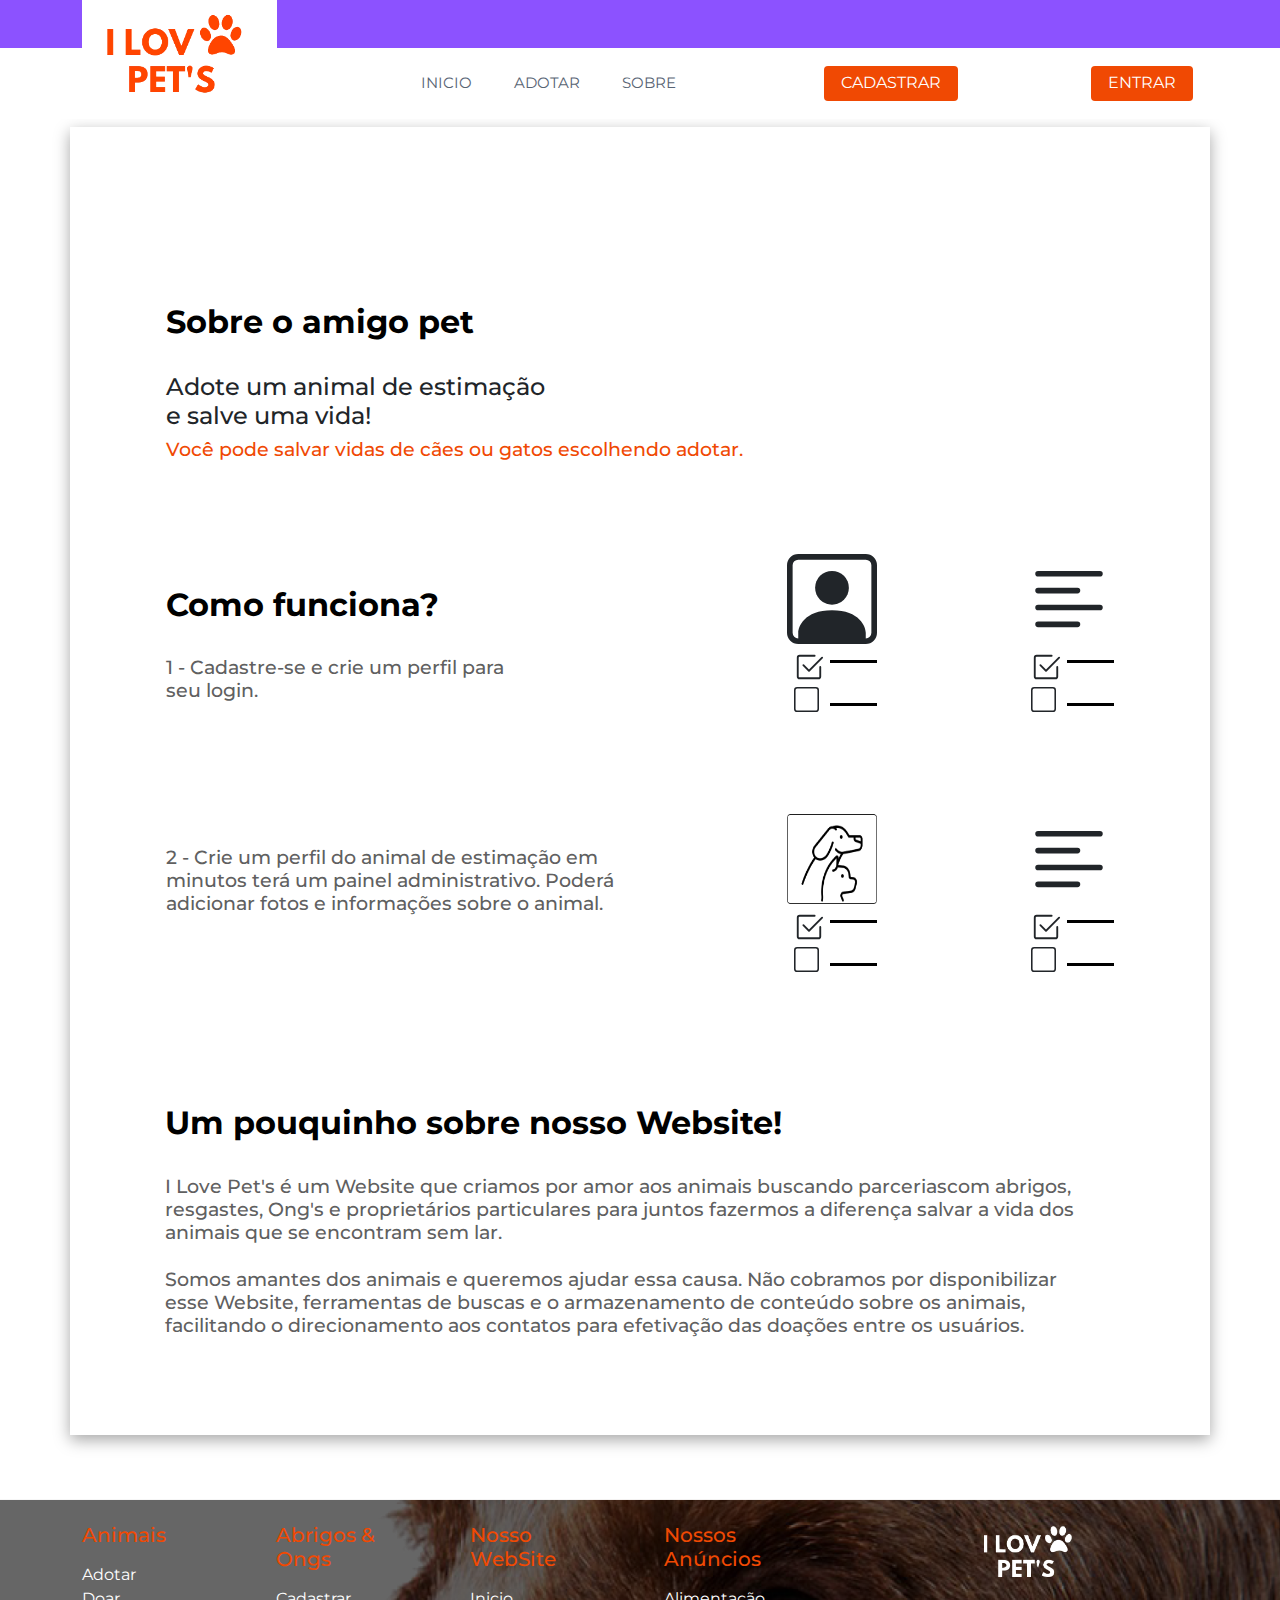
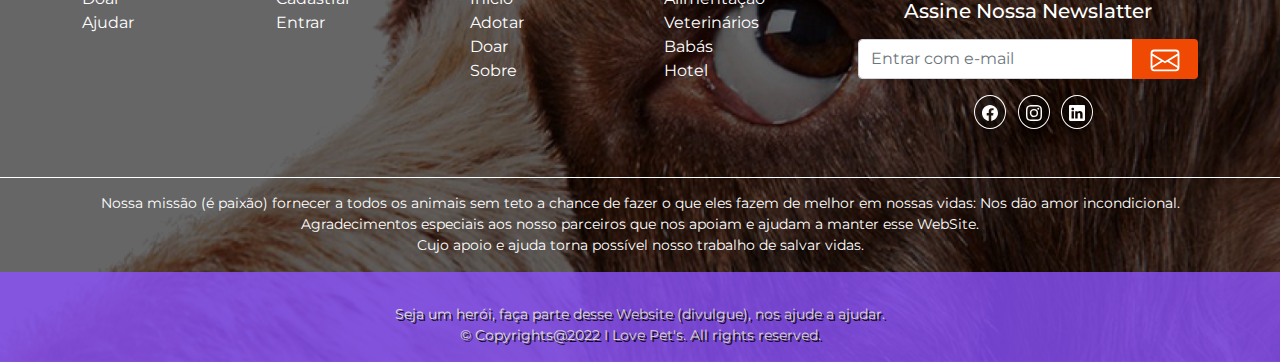
==== about.html @ fc499d2b "link pages" ====
<!DOCTYPE html>
<html lang="pt-br">
<head>
    <meta charset="UTF-8">
    <meta http-equiv="X-UA-Compatible" content="IE=edge">
    <meta name="viewport" content="width=device-width, initial-scale=1.0">
    <title>Pet I Love</title>
    <link rel="stylesheet" href="./css/bootstrap.css">
    <link rel="stylesheet" href="./swiper-css/swiper-bundle.min.css">
    <link rel="stylesheet" href="./scss/adote.css">
</head>
<body>
    <div class="top-menu">
        <div class="menu">
            <div class="container container-menu">
                <a class="logo" href="">
                    <img class="img" src="./imagem/nav-img/logocor.png" alt="Pet's Love">
                </a>
    
                <ul class="nav nav-menu">
                    <li class="nav-item">
                        <a class="nav-link" href="index.html">INICIO</a>
                    </li>
                    <li class="nav-item">
                        <a class="nav-link" href="adotar.html">ADOTAR</a>
                    </li>
                    <li class="nav-item">
                        <a class="nav-link" href="about.html">SOBRE</a>
                    </li>
                </ul>
                <ul class="nav nav-login">
                    <li class="nav-item">
                        <a class="nav-link btn-e btn" href="sign-uplogin.html">
                            <span class="icon text">
                                <svg xmlns="http://www.w3.org/2000/svg" width="16" height="16" fill="currentColor" class="bi bi-person-fill" viewBox="0 0 16 16">
                                    <path d="M3 14s-1 0-1-1 1-4 6-4 6 3 6 4-1 1-1 1H3zm5-6a3 3 0 1 0 0-6 3 3 0 0 0 0 6z"/>
                                  </svg>
                            </span>CADASTRAR
                        </a>
                    </li>
                    <li class="nav-item nav-item-menu-mobile">
                        <button class="btn-sidebar btn btn-primary" type="button" data-bs-toggle="offcanvas" data-bs-target="#MainMenuMobile" aria-controls="MainMenuMobile">
                            <svg xmlns="http://www.w3.org/2000/svg" width="16" height="16" fill="currentColor" class="bi bi-list" viewBox="0 0 16 16">
                                <path fill-rule="evenodd" d="M2.5 12a.5.5 0 0 1 .5-.5h10a.5.5 0 0 1 0 1H3a.5.5 0 0 1-.5-.5zm0-4a.5.5 0 0 1 .5-.5h10a.5.5 0 0 1 0 1H3a.5.5 0 0 1-.5-.5zm0-4a.5.5 0 0 1 .5-.5h10a.5.5 0 0 1 0 1H3a.5.5 0 0 1-.5-.5z"/>
                            </svg>
                        </button>
                    </li>
                </ul>
    
                <ul class="nav nav-login">
                    <li class="nav-item">
                        <a class="nav-link btn-e btn" href="in-sign.html">
                            <span class="icon text">
                                <svg xmlns="http://www.w3.org/2000/svg" width="16" height="16" fill="currentColor" class="bi bi-person-fill" viewBox="0 0 16 16">
                                    <path d="M3 14s-1 0-1-1 1-4 6-4 6 3 6 4-1 1-1 1H3zm5-6a3 3 0 1 0 0-6 3 3 0 0 0 0 6z"/>
                                  </svg>
                            </span>ENTRAR
                        </a>
                    </li>
                    <li class="nav-item nav-item-menu-mobile">
                        <button class="btn-sidebar btn btn-primary" type="button" data-bs-toggle="offcanvas" data-bs-target="#MainMenuMobile" aria-controls="MainMenuMobile">
                            <svg xmlns="http://www.w3.org/2000/svg" width="16" height="16" fill="currentColor" class="bi bi-list" viewBox="0 0 16 16">
                                <path fill-rule="evenodd" d="M2.5 12a.5.5 0 0 1 .5-.5h10a.5.5 0 0 1 0 1H3a.5.5 0 0 1-.5-.5zm0-4a.5.5 0 0 1 .5-.5h10a.5.5 0 0 1 0 1H3a.5.5 0 0 1-.5-.5zm0-4a.5.5 0 0 1 .5-.5h10a.5.5 0 0 1 0 1H3a.5.5 0 0 1-.5-.5z"/>
                            </svg>
                        </button>
                    </li>
                </ul>
            </div>
        </div>
    </div>

    <div class="offcanvas offcanvas-start" tabindex="-1" id="MainMenuMobile" aria-labelledby="MainMenuMobileLabel">
        <div class="offcanvas-header">
          <h5 class="offcanvas-title" id="MainMenuMobileLabel">
            <a class="logo" href="">
                <img class="sidebar-img" src="./imagem/nav-img/logocor.png" alt="Pet's Love">
            </a>
          </h5>
          <button type="button" class="btn-close" data-bs-dismiss="offcanvas" aria-label="Close"></button>
        </div>
        <div class="sidebar-nav">
            <nav class="navbar nav-sidebar">
                <div class="container-sidebar">
                    <ul class="sidebar-menu">
                        <li><a class="dropdown-item" href="index.html">INICIO</a></li>
                        <li><a class="dropdown-item" href="adotar.html">ADOTAR</a></li>
                        <li><a class="dropdown-item" href="about.html">SOBRE</a></li>
                        <li><a class="dropdown-item" href="in-sign.html">ENTRAR</a></li>    
                    </ul>
                </div>
            </nav>
        </div> 
    </div>

    <div class="fluid-about container-fluid">
        <div class="container about-container">
            <div class="container-conteudo">
                <div class="row text-about">
                    <div class="title-one col-md-9 col-sm-12 col-12 pt-5 flex-column justify-content-center">
                        <div class="about-text-title col-12">
                            <h2 class="text-about-h2 title-h2 pt-5 mt-5">Sobre o amigo pet</h2><br>
                            <h4 class="text-about-h4">Adote um animal de estimação<br> e salve uma vida!</h4>
                            <h4 class="text-h44">Você pode salvar vidas de cães ou gatos escolhendo adotar.</h4>
                        </div>
                    </div>
                </div>
    
                <div class="row text-about">
                    <div class="title-two col-md-9 col-sm-12 col-12 d-flex flex-wrap justify-content-start">
                        <div class="about-text-inf col-md-6 col-sm-12 col-12">
                            <h2 class="title-h2 pt-5 mt-5">Como funciona?</h2><br>
                            <h4 class="text-h4">1 - Cadastre-se e crie um perfil para<br> seu login.</h4>
                        </div>
                        <div class="column-icons col-md-6 col-sm-12 col-12 d-flex flex-row align-items-center">
                            <div class="icon-user col-6 flex-column align-items-center justify-content-center">
                                <div class="d-flex justify-content-end"><i class="bi bi-person-square"><svg xmlns="http://www.w3.org/2000/svg" width="90" height="90" fill="currentColor" class="bi bi-person-square" viewBox="0 0 16 16">
                                    <path d="M11 6a3 3 0 1 1-6 0 3 3 0 0 1 6 0z"/>
                                    <path d="M2 0a2 2 0 0 0-2 2v12a2 2 0 0 0 2 2h12a2 2 0 0 0 2-2V2a2 2 0 0 0-2-2H2zm12 1a1 1 0 0 1 1 1v12a1 1 0 0 1-1 1v-1c0-1-1-4-6-4s-6 3-6 4v1a1 1 0 0 1-1-1V2a1 1 0 0 1 1-1h12z"/>
                                  </svg></i>
                                </div>
                                <div class="d-flex justify-content-end">
                                    <div class="col-md-1 col-sm-1 mt-2"><i class="bi bi-check2-square"><svg xmlns="http://www.w3.org/2000/svg" width="30" height="30" fill="currentColor" class="bi bi-check2-square" viewBox="0 0 16 16">
                                        <path d="M3 14.5A1.5 1.5 0 0 1 1.5 13V3A1.5 1.5 0 0 1 3 1.5h8a.5.5 0 0 1 0 1H3a.5.5 0 0 0-.5.5v10a.5.5 0 0 0 .5.5h10a.5.5 0 0 0 .5-.5V8a.5.5 0 0 1 1 0v5a1.5 1.5 0 0 1-1.5 1.5H3z"/>
                                        <path d="m8.354 10.354 7-7a.5.5 0 0 0-.708-.708L8 9.293 5.354 6.646a.5.5 0 1 0-.708.708l3 3a.5.5 0 0 0 .708 0z"/>
                                      </svg></i>                        
                                    </div>
                                    <div class="linha-about col-md-2 col-sm-12 mt-3 mb-4"></div> 
                                </div>
                                <div class="d-flex justify-content-end">    
                                    <div class="col-md-1 col-sm-1"><i class="bi bi-square"><svg xmlns="http://www.w3.org/2000/svg" width="25" height="25" fill="currentColor" class="bi bi-square" viewBox="0 0 16 16">
                                        <path d="M14 1a1 1 0 0 1 1 1v12a1 1 0 0 1-1 1H2a1 1 0 0 1-1-1V2a1 1 0 0 1 1-1h12zM2 0a2 2 0 0 0-2 2v12a2 2 0 0 0 2 2h12a2 2 0 0 0 2-2V2a2 2 0 0 0-2-2H2z"/>
                                      </svg></i>
                                    </div>
                                    <div class="linha-about col-md-2 col-sm-12 mt-3 mb-4"></div>
                                </div>   
                            </div>
                            
                            <div class="icon-paper col-6 flex-column align-items-center justify-content-center">
                                <div class="d-flex justify-content-end"><i class="bi bi-text-left"><svg xmlns="http://www.w3.org/2000/svg" width="90" height="90" fill="currentColor" class="bi bi-text-left" viewBox="0 0 16 16">
                                    <path fill-rule="evenodd" d="M2 12.5a.5.5 0 0 1 .5-.5h7a.5.5 0 0 1 0 1h-7a.5.5 0 0 1-.5-.5zm0-3a.5.5 0 0 1 .5-.5h11a.5.5 0 0 1 0 1h-11a.5.5 0 0 1-.5-.5zm0-3a.5.5 0 0 1 .5-.5h7a.5.5 0 0 1 0 1h-7a.5.5 0 0 1-.5-.5zm0-3a.5.5 0 0 1 .5-.5h11a.5.5 0 0 1 0 1h-11a.5.5 0 0 1-.5-.5z"/>
                                  </svg></i>
                                </div>
                                <div class="d-flex justify-content-end">
                                    <div class="col-md-1 col-sm-1 mt-2"><i class="bi bi-check2-square"><svg xmlns="http://www.w3.org/2000/svg" width="30" height="30" fill="currentColor" class="bi bi-check2-square" viewBox="0 0 16 16">
                                        <path d="M3 14.5A1.5 1.5 0 0 1 1.5 13V3A1.5 1.5 0 0 1 3 1.5h8a.5.5 0 0 1 0 1H3a.5.5 0 0 0-.5.5v10a.5.5 0 0 0 .5.5h10a.5.5 0 0 0 .5-.5V8a.5.5 0 0 1 1 0v5a1.5 1.5 0 0 1-1.5 1.5H3z"/>
                                        <path d="m8.354 10.354 7-7a.5.5 0 0 0-.708-.708L8 9.293 5.354 6.646a.5.5 0 1 0-.708.708l3 3a.5.5 0 0 0 .708 0z"/>
                                      </svg></i>                        
                                    </div>
                                    <div class="linha-about col-md-2 col-sm-12 mt-3 mb-4"></div> 
                                </div>
                                <div class="d-flex justify-content-end">    
                                    <div class="col-md-1 col-sm-1"><i class="bi bi-square"><svg xmlns="http://www.w3.org/2000/svg" width="25" height="25" fill="currentColor" class="bi bi-square" viewBox="0 0 16 16">
                                        <path d="M14 1a1 1 0 0 1 1 1v12a1 1 0 0 1-1 1H2a1 1 0 0 1-1-1V2a1 1 0 0 1 1-1h12zM2 0a2 2 0 0 0-2 2v12a2 2 0 0 0 2 2h12a2 2 0 0 0 2-2V2a2 2 0 0 0-2-2H2z"/>
                                      </svg></i>
                                    </div>
                                    <div class="linha-about col-md-2 col-sm-12 mt-3 mb-4"></div>
                                </div>   
                            </div>
                        </div>
                    </div>
                    <div class="title-two col-md-9 col-sm-12 col-12 d-flex flex-wrap justify-content-start">
                        <div class="about-text-inf col-md-6 col-sm-12 col-12 mt-5 pt-5">
                            <h4 class="text-h4">2 - Crie um perfil do animal de estimação em minutos terá um painel 
                                administrativo. Poderá adicionar fotos e informações sobre o animal.
                            </h4>
                        </div>
                        <div class="column-icons col-md-6 col-sm-12 col-12 d-flex flex-row align-items-center">
                            <div class="icon-user col-6 flex-column align-items-center justify-content-center">
                                <div class="d-flex justify-content-end">
                                    <img class="about-img" src="./imagem/about-img/img-dogcat.png" alt="">
                                </div>
                                <div class="d-flex justify-content-end">
                                    <div class="col-md-1 col-sm-1 mt-2"><i class="bi bi-check2-square"><svg xmlns="http://www.w3.org/2000/svg" width="30" height="30" fill="currentColor" class="bi bi-check2-square" viewBox="0 0 16 16">
                                        <path d="M3 14.5A1.5 1.5 0 0 1 1.5 13V3A1.5 1.5 0 0 1 3 1.5h8a.5.5 0 0 1 0 1H3a.5.5 0 0 0-.5.5v10a.5.5 0 0 0 .5.5h10a.5.5 0 0 0 .5-.5V8a.5.5 0 0 1 1 0v5a1.5 1.5 0 0 1-1.5 1.5H3z"/>
                                        <path d="m8.354 10.354 7-7a.5.5 0 0 0-.708-.708L8 9.293 5.354 6.646a.5.5 0 1 0-.708.708l3 3a.5.5 0 0 0 .708 0z"/>
                                      </svg></i>                        
                                    </div>
                                    <div class="linha-about col-md-2 col-sm-12 mt-3 mb-4"></div> 
                                </div>
                                <div class="d-flex justify-content-end">    
                                    <div class="col-md-1 col-sm-1"><i class="bi bi-square"><svg xmlns="http://www.w3.org/2000/svg" width="25" height="25" fill="currentColor" class="bi bi-square" viewBox="0 0 16 16">
                                        <path d="M14 1a1 1 0 0 1 1 1v12a1 1 0 0 1-1 1H2a1 1 0 0 1-1-1V2a1 1 0 0 1 1-1h12zM2 0a2 2 0 0 0-2 2v12a2 2 0 0 0 2 2h12a2 2 0 0 0 2-2V2a2 2 0 0 0-2-2H2z"/>
                                      </svg></i>
                                    </div>
                                    <div class="linha-about col-md-2 col-sm-12 mt-3 mb-4"></div>
                                </div>   
                            </div>
                            
                            <div class="icon-paper col-6 flex-column align-items-center justify-content-center">
                                <div class="d-flex justify-content-end"><i class="bi bi-text-left"><svg xmlns="http://www.w3.org/2000/svg" width="90" height="90" fill="currentColor" class="bi bi-text-left" viewBox="0 0 16 16">
                                    <path fill-rule="evenodd" d="M2 12.5a.5.5 0 0 1 .5-.5h7a.5.5 0 0 1 0 1h-7a.5.5 0 0 1-.5-.5zm0-3a.5.5 0 0 1 .5-.5h11a.5.5 0 0 1 0 1h-11a.5.5 0 0 1-.5-.5zm0-3a.5.5 0 0 1 .5-.5h7a.5.5 0 0 1 0 1h-7a.5.5 0 0 1-.5-.5zm0-3a.5.5 0 0 1 .5-.5h11a.5.5 0 0 1 0 1h-11a.5.5 0 0 1-.5-.5z"/>
                                  </svg></i>
                                </div>
                                <div class="d-flex justify-content-end">
                                    <div class="col-md-1 col-sm-1 mt-2"><i class="bi bi-check2-square"><svg xmlns="http://www.w3.org/2000/svg" width="30" height="30" fill="currentColor" class="bi bi-check2-square" viewBox="0 0 16 16">
                                        <path d="M3 14.5A1.5 1.5 0 0 1 1.5 13V3A1.5 1.5 0 0 1 3 1.5h8a.5.5 0 0 1 0 1H3a.5.5 0 0 0-.5.5v10a.5.5 0 0 0 .5.5h10a.5.5 0 0 0 .5-.5V8a.5.5 0 0 1 1 0v5a1.5 1.5 0 0 1-1.5 1.5H3z"/>
                                        <path d="m8.354 10.354 7-7a.5.5 0 0 0-.708-.708L8 9.293 5.354 6.646a.5.5 0 1 0-.708.708l3 3a.5.5 0 0 0 .708 0z"/>
                                      </svg></i>                        
                                    </div>
                                    <div class="linha-about col-md-2 col-sm-12 mt-3 mb-4"></div> 
                                </div>
                                <div class="d-flex justify-content-end">    
                                    <div class="col-md-1 col-sm-1"><i class="bi bi-square"><svg xmlns="http://www.w3.org/2000/svg" width="25" height="25" fill="currentColor" class="bi bi-square" viewBox="0 0 16 16">
                                        <path d="M14 1a1 1 0 0 1 1 1v12a1 1 0 0 1-1 1H2a1 1 0 0 1-1-1V2a1 1 0 0 1 1-1h12zM2 0a2 2 0 0 0-2 2v12a2 2 0 0 0 2 2h12a2 2 0 0 0 2-2V2a2 2 0 0 0-2-2H2z"/>
                                      </svg></i>
                                    </div>
                                    <div class="linha-about col-md-2 col-sm-12 mt-3 mb-4"></div>
                                </div>   
                            </div>
                        </div>
                    </div>
                    <div class="row text-about mb-5">
                        <div class="title-one col-md-9 col-sm-12 col-12 pt-2 flex-column justify-content-center">
                            <div class="about-text-title col-12">
                                <h2 class="text-about-h2 title-h2 pt-5 mt-5">Um pouquinho sobre nosso Website!</h2><br>
                                <h4 class="text-about-h4 text-h4">I Love Pet's é um Website que criamos por amor aos animais
                                    buscando parceriascom abrigos, resgastes, Ong's e proprietários particulares
                                    para juntos fazermos a diferença salvar a vida dos animais que se encontram sem lar.
                                </h4>
                                <h4 class="text-about-h4 text-h4 mt-4">Somos amantes dos animais e queremos ajudar essa causa.
                                    Não cobramos por disponibilizar esse Website, ferramentas de buscas e o armazenamento de conteúdo
                                    sobre os animais, facilitando o direcionamento aos contatos para efetivação das doações entre os usuários.
                                </h4>
                            </div>
                        </div>
                    </div>
                </div>
            </div>
        </div>
    </div>

    <footer class="footer-container container-fluid">
        <div class="container py-4">
            <div class="row gy-4 gx-5">
                <div class="col-lg-2 col-md-6 col-sm col">
                    <h5 class="footer-text-white mb-3">Animais</h5>
                    <ul class="list-unstyled text-muted">
                        <li><a href="#" class="text-decoration-none">Adotar</a></li>
                        <li><a href="#" class="text-decoration-none">Doar</a></li>
                        <li><a href="#" class="text-decoration-none">Ajudar</a></li>
                    </ul>
                </div>
                <div class="col-lg-2 col-md-6 col-sm col">
                    <h5 class="footer-text-white mb-3">Abrigos & Ongs</h5>
                    <ul class="list-unstyled text-muted">
                        <li><a href="#" class="text-decoration-none">Cadastrar</a></li>
                        <li><a href="#" class="text-decoration-none">Entrar</a></li>
                    </ul>
                </div>
                <div class="col-lg-2 col-md-6 col-sm col">
                    <h5 class="footer-text-white mb-3">Nosso WebSite</h5>
                    <ul class="list-unstyled text-muted">
                        <li><a href="#" class="text-decoration-none">Inicio</a></li>
                        <li><a href="#" class="text-decoration-none">Adotar</a></li>
                        <li><a href="#" class="text-decoration-none">Doar</a></li>
                        <li><a href="#" class="text-decoration-none">Sobre</a></li>
                    </ul>
                </div>
                <div class="col-lg-2 col-md-6 col-sm col">
                    <h5 class="footer-text-white mb-3">Nossos Anúncios</h5>
                    <ul class="list-unstyled text-muted">
                        <li><a href="#" class="text-decoration-none">Alimentação</a></li>
                        <li><a href="#" class="text-decoration-none">Veterinários</a></li>
                        <li><a href="#" class="text-decoration-none">Babás</a></li>
                        <li><a href="#" class="text-decoration-none">Hotel</a></li>
                    </ul>
                </div>
                <div class="Newsletter col-lg-4 col-md-6">
                    <div class="text-center">
                        <a class="logo" href="">
                            <img class="newsletter-logo img" src="./imagem/footer/logo.png" alt="Pet's Love">
                        </a>
                        <h5 class="text-h5-newsletter text-white mb-3">Assine Nossa Newslatter</h5>
                    </div>
                    <form action="#">
                        <div class="input-group mb-3">
                            <input class="form-control" type="text" placeholder="Entrar com e-mail" aria-label="Entrar com e-mail" aria-describedby="button-addon2">
                            <button class="btn footer-btn-primary" id="button-addon2" type="button"><i class="icon-envelope bi bi-envelope"><svg xmlns="http://www.w3.org/2000/svg" width="16" height="16" fill="currentColor" class="bi bi-envelope" viewBox="0 0 16 16">
                                <path d="M0 4a2 2 0 0 1 2-2h12a2 2 0 0 1 2 2v8a2 2 0 0 1-2 2H2a2 2 0 0 1-2-2V4Zm2-1a1 1 0 0 0-1 1v.217l7 4.2 7-4.2V4a1 1 0 0 0-1-1H2Zm13 2.383-4.708 2.825L15 11.105V5.383Zm-.034 6.876-5.64-3.471L8 9.583l-1.326-.795-5.64 3.47A1 1 0 0 0 2 13h12a1 1 0 0 0 .966-.741ZM1 11.105l4.708-2.897L1 5.383v5.722Z"/>
                            </svg></i>
                            </button>
                        </div>
                    </form>
                    <section class="row mb-4">
                        <div class="d-flex align-items-center justify-content-center ">
                            <!-- Facebook -->
                            <div class="btn-social d-flex justify-content-center">
                                <a class="m-1" href="#!" role="button"
                                ><i class="bi bi-facebook"><svg xmlns="http://www.w3.org/2000/svg" width="16" height="16" fill="currentColor" class="bi bi-facebook" viewBox="0 0 16 16">
                                    <path d="M16 8.049c0-4.446-3.582-8.05-8-8.05C3.58 0-.002 3.603-.002 8.05c0 4.017 2.926 7.347 6.75 7.951v-5.625h-2.03V8.05H6.75V6.275c0-2.017 1.195-3.131 3.022-3.131.876 0 1.791.157 1.791.157v1.98h-1.009c-.993 0-1.303.621-1.303 1.258v1.51h2.218l-.354 2.326H9.25V16c3.824-.604 6.75-3.934 6.75-7.951z"/>
                                </svg></i>
                                </a>
                            </div>
                            <!-- Instagram -->
                            <div class="btn-social d-flex justify-content-center">
                                <a class="m-1" href="#!" role="button"
                                ><i class="bi bi-instagram"><svg xmlns="http://www.w3.org/2000/svg" width="16" height="16" fill="currentColor" class="bi bi-instagram" viewBox="0 0 16 16">
                                    <path d="M8 0C5.829 0 5.556.01 4.703.048 3.85.088 3.269.222 2.76.42a3.917 3.917 0 0 0-1.417.923A3.927 3.927 0 0 0 .42 2.76C.222 3.268.087 3.85.048 4.7.01 5.555 0 5.827 0 8.001c0 2.172.01 2.444.048 3.297.04.852.174 1.433.372 1.942.205.526.478.972.923 1.417.444.445.89.719 1.416.923.51.198 1.09.333 1.942.372C5.555 15.99 5.827 16 8 16s2.444-.01 3.298-.048c.851-.04 1.434-.174 1.943-.372a3.916 3.916 0 0 0 1.416-.923c.445-.445.718-.891.923-1.417.197-.509.332-1.09.372-1.942C15.99 10.445 16 10.173 16 8s-.01-2.445-.048-3.299c-.04-.851-.175-1.433-.372-1.941a3.926 3.926 0 0 0-.923-1.417A3.911 3.911 0 0 0 13.24.42c-.51-.198-1.092-.333-1.943-.372C10.443.01 10.172 0 7.998 0h.003zm-.717 1.442h.718c2.136 0 2.389.007 3.232.046.78.035 1.204.166 1.486.275.373.145.64.319.92.599.28.28.453.546.598.92.11.281.24.705.275 1.485.039.843.047 1.096.047 3.231s-.008 2.389-.047 3.232c-.035.78-.166 1.203-.275 1.485a2.47 2.47 0 0 1-.599.919c-.28.28-.546.453-.92.598-.28.11-.704.24-1.485.276-.843.038-1.096.047-3.232.047s-2.39-.009-3.233-.047c-.78-.036-1.203-.166-1.485-.276a2.478 2.478 0 0 1-.92-.598 2.48 2.48 0 0 1-.6-.92c-.109-.281-.24-.705-.275-1.485-.038-.843-.046-1.096-.046-3.233 0-2.136.008-2.388.046-3.231.036-.78.166-1.204.276-1.486.145-.373.319-.64.599-.92.28-.28.546-.453.92-.598.282-.11.705-.24 1.485-.276.738-.034 1.024-.044 2.515-.045v.002zm4.988 1.328a.96.96 0 1 0 0 1.92.96.96 0 0 0 0-1.92zm-4.27 1.122a4.109 4.109 0 1 0 0 8.217 4.109 4.109 0 0 0 0-8.217zm0 1.441a2.667 2.667 0 1 1 0 5.334 2.667 2.667 0 0 1 0-5.334z"/>
                                </svg></i>
                                </a>
                            </div>
                            <!-- Linkedin -->
                            <div class="btn-social d-flex justify-content-center">
                                <a class="m-1" href="#!" role="button"
                                ><i class="bi bi-linkedin"><svg xmlns="http://www.w3.org/2000/svg" width="16" height="16" fill="currentColor" class="bi bi-linkedin" viewBox="0 0 16 16">
                                    <path d="M0 1.146C0 .513.526 0 1.175 0h13.65C15.474 0 16 .513 16 1.146v13.708c0 .633-.526 1.146-1.175 1.146H1.175C.526 16 0 15.487 0 14.854V1.146zm4.943 12.248V6.169H2.542v7.225h2.401zm-1.2-8.212c.837 0 1.358-.554 1.358-1.248-.015-.709-.52-1.248-1.342-1.248-.822 0-1.359.54-1.359 1.248 0 .694.521 1.248 1.327 1.248h.016zm4.908 8.212V9.359c0-.216.016-.432.08-.586.173-.431.568-.878 1.232-.878.869 0 1.216.662 1.216 1.634v3.865h2.401V9.25c0-2.22-1.184-3.252-2.764-3.252-1.274 0-1.845.7-2.165 1.193v.025h-.016a5.54 5.54 0 0 1 .016-.025V6.169h-2.4c.03.678 0 7.225 0 7.225h2.4z"/>
                                </svg></i>
                                </a>
                            </div>

                        </div>
                    </section>
                </div>
            </div>
        </div>
        <div class="linha-footer"></div>
        <p class="text-linha-footer small text-muted text-center">Nossa missão (é paixão) fornecer a todos os animais sem teto
            a chance de fazer o que eles fazem de melhor em nossas vidas: Nos dão amor incondicional.
            <br>Agradecimentos especiais aos nosso parceiros que nos apoiam e ajudam a manter esse WebSite.
            <br>Cujo apoio e ajuda torna possível nosso trabalho de salvar vidas.
        </p>
        <div class="faixa-footer footer-copyright text-center py-3">
            <p class="faixa-text-1 small text-muted">Seja um herói, faça parte desse Website (divulgue), nos ajude a ajudar.</p>
            <p class="faixa-text-2 small text-muted mb-0">&copy; Copyrights@2022 I Love Pet's. All rights reserved.</p>
        </div>
    </footer>

    <script src="./js/bootstrap.bundle.min.js"></script>
    <script src="./swiper-js/swiper-bundle.min.js"></script>
    
</body>
</html>
---- scss/adote.css ----
/*Tema*/
@import url("https://fonts.googleapis.com/css2?family=Montserrat:wght@300;400;500;600;700;800;900&display=swap");
h6,
.h6,
h5,
.h5,
h4,
.h4,
h3,
.h3,
h2,
.h2,
h1,
.h1,
p,
span,
a,
option,
button {
  font-family: "Montserrat", sans-serif !important;
}

/*Components*/
/*Home*/
.top-menu {
  background-color: #FFFFFF;
  position: relative;
  font-family: "Montserrat";
  font-size: 15px;
  font-weight: 400;
  background-color: #8C52FF;
  padding-top: 3rem;
}
.top-menu .menu {
  background-color: #fff;
}
.top-menu .menu .container-menu {
  display: flex;
  flex-direction: row;
  justify-content: space-between;
  align-content: center;
}
.top-menu .menu .container-menu .logo {
  width: -webkit-max-content;
  width: -moz-max-content;
  width: max-content;
  margin-top: -50px;
  background-color: #fff;
}
.top-menu .menu .container-menu .logo img {
  height: auto;
  width: 195px;
}
.top-menu .menu .container-menu .nav {
  padding: 1rem 0;
  align-items: center;
}
.top-menu .menu .container-menu .nav .nav-link {
  color: #586474;
  margin: 0 5px;
}
.top-menu .menu .container-menu .nav .nav-link.btn {
  display: flex;
  flex-direction: row;
  align-items: center;
  justify-content: center;
}
.top-menu .menu .container-menu .nav .nav-link.btn.btn-e {
  background-color: #F04903;
  color: #FFFFFF;
  height: 35px;
}
.top-menu .menu .container-menu .nav .nav-link.btn.btn-e .icon {
  display: none;
}
.top-menu .menu .container-menu .nav.nav-login .nav-item-menu-mobile {
  display: none;
}
@media screen and (max-width: 992px) {
  .top-menu .menu .container-menu .nav-menu {
    display: none;
  }
  .top-menu .menu .container-menu .nav-login .nav-item-menu-mobile {
    display: block !important;
  }
}
@media screen and (max-width: 768px) {
  .top-menu .menu .container-menu {
    flex-direction: column;
    justify-content: center;
  }
  .top-menu .menu .container-menu .nav {
    justify-content: center;
  }
  .top-menu .menu .container-menu .nav .nav-item .icon {
    display: block !important;
  }
  .top-menu .menu .container-menu .nav .nav-item .text {
    display: none;
  }
  .top-menu .menu .container-menu .logo img {
    width: 130px;
  }
}

.btn-sidebar {
  background-color: #8C52FF !important;
  color: #FFFFFF;
  border-color: #8C52FF !important;
  width: 60px;
  height: 35px;
  padding: 5px;
  margin: 0 10px;
}

.offcanvas-start {
  background-image: linear-gradient(to right top, #e2e3e5, #e9eaeb, #f1f1f2, #f8f8f8, #ffffff);
}
.offcanvas-start .sidebar-img {
  width: 100px;
  height: auto;
}

.container-sidebar {
  margin-left: 10px;
}
.container-sidebar ul {
  list-style-type: none;
  list-style: none;
  margin: 0;
  padding: 0;
}
.container-sidebar ul .dropdown-item {
  border-radius: 6px;
}

.banner-top {
  height: auto;
  background-image: url("../../imagem/banner-top-img/background-banner-top.png");
  background-size: cover;
  background-position: center;
  background-repeat: no-repeat;
}
.banner-top .banner-top-title {
  color: #FFFFFF;
  height: auto;
  margin-left: auto;
  text-shadow: 2px 2px #000;
}
.banner-top .banner-top-title .title-top {
  display: flex;
  align-items: center;
  width: 410px;
  height: 150px;
  margin-left: auto;
}
.banner-top .banner-top-title .title-top .banner-title {
  font-size: 40px;
}
.banner-top .banner-top-title .title-top .dog {
  font-family: "doggon";
  font-size: 150px;
}
.banner-top .banner-top-title .banner-text {
  font-size: 28px;
  display: flex;
  margin-left: auto;
  width: 410px;
  height: 150px;
  align-items: center;
}
@media screen and (max-width: 768px) {
  .banner-top .banner-top-title .title-top, .banner-top .banner-top-title .banner-text {
    display: inline;
    font-size: large;
    align-items: center;
    width: 25em;
  }
}
@media screen and (max-width: 576px) {
  .banner-top .banner-top-title .title-top {
    display: inline;
    font-size: medium;
    align-items: center;
    width: 10em;
  }
  .banner-top .banner-top-title .dog {
    display: none;
  }
  .banner-top .banner-top-title .banner-text {
    display: none;
  }
}
.banner-top .banner-top-msg {
  color: #FFFFFF;
  font-size: 20px;
  margin-top: 10px;
  text-shadow: 2px 2px #000;
}
.banner-top .banner-top-nav-pesquisa {
  background-color: rgba(0, 0, 0, 0.5);
  display: flex;
  align-items: center;
  height: 170px;
  justify-content: center;
  margin: 0;
}
.banner-top .banner-top-nav-pesquisa .banner-top-buttom {
  display: flex;
  justify-content: center;
}
.banner-top .banner-top-nav-pesquisa .banner-top-buttom .select {
  margin-right: 0.7rem;
}
.banner-top .banner-top-nav-pesquisa .banner-top-buttom .form-select {
  width: 200px;
  flex: none;
}
.banner-top .banner-top-nav-pesquisa .banner-top-buttom .search {
  position: relative;
}
.banner-top .banner-top-nav-pesquisa .banner-top-buttom .search input {
  height: 40px;
  width: 200px;
  text-indent: 25px;
}
.banner-top .banner-top-nav-pesquisa .banner-top-buttom .search .fa-search {
  color: #FFFFFF;
  position: absolute;
  top: 8px;
  left: 16px;
}
.banner-top .banner-top-nav-pesquisa .banner-top-buttom .search-input {
  background-color: #8C52FF;
}
.banner-top .banner-top-nav-pesquisa .banner-top-buttom .search-input::-moz-placeholder {
  color: #FFFFFF;
}
.banner-top .banner-top-nav-pesquisa .banner-top-buttom .search-input:-ms-input-placeholder {
  color: #FFFFFF;
}
.banner-top .banner-top-nav-pesquisa .banner-top-buttom .search-input::placeholder {
  color: #FFFFFF;
}

.container-carousel {
  position: relative;
  max-width: 75rem;
  width: 100%;
  padding: 4rem 2rem;
  margin: 0 auto;
}

.main-carousel .carousel-title-top {
  text-align: center;
  margin-top: 3.5rem;
}
.main-carousel .carousel-title-top .carousel-color-one {
  font-size: 2.5rem;
  color: #F67C21;
  font-style: italic;
  font-weight: bold;
}
.main-carousel .carousel-title-top .carousel-color-two {
  color: #586474;
  font-style: normal;
  font-weight: bold;
}
.main-carousel .carousel-title-top .carousel-color-three {
  color: #586474;
  font-weight: 600;
  margin-top: 1rem;
}
.main-carousel .container-carousel .swiper-container {
  font-family: "MontSerrat";
  width: 100%;
  overflow: hidden;
  padding: 1rem 0;
}
.main-carousel .container-carousel .swiper-container .swiper-wrapper .swiper-slide {
  display: inline-block;
  border-radius: 8px;
  box-shadow: -1px 15px 30px -12px #000;
  height: auto !important;
}
.main-carousel .container-carousel .swiper-container .swiper-wrapper .swiper-slide .card-description .card-title {
  color: #8C52FF;
  padding-top: 0.5rem;
  text-align: center;
}
.main-carousel .container-carousel .swiper-container .swiper-wrapper .swiper-slide .card-description .card-text {
  padding: 0.5rem;
  text-align: center;
}
.main-carousel .container-carousel .swiper-container .swiper-wrapper .swiper-slide .card-description .card-link {
  padding: 0.5rem;
  text-align: center;
  margin-bottom: 1rem;
}
.main-carousel .container-carousel .swiper-container .swiper-wrapper .swiper-slide .card-description .card-link a {
  text-decoration: none;
}
.main-carousel .container-carousel .swiper-container .swiper-wrapper .swiper-slide .card-image img {
  display: block;
  position: relative;
  left: 0;
  bottom: 0;
  width: 100%;
  height: auto;
  -o-object-fit: cover;
     object-fit: cover;
  border-top-left-radius: 8px;
  border-top-right-radius: 8px;
}
.main-carousel .container-carousel .swiper-container .swiper-pagination-bullet {
  opacity: 0.8;
  background: #F67C21;
}
.main-carousel .container-carousel .swiper-container .swiper-pagination-bullet-active {
  background: #8C52FF;
}
.main-carousel .container-carousel .swiper-container .swiper-button-next,
.main-carousel .container-carousel .swiper-container .swiper-button-prev {
  background-color: #F67C21;
  color: #FFFFFF;
  width: 4rem;
  height: 4rem;
  border-radius: 50%;
  box-shadow: -1px 15px 30px -12px #000;
  margin-top: -1rem;
  outline: none;
}

.container-blog {
  position: relative;
}
.container-blog .blog-titles {
  font-family: "MontSerrat";
  text-align: center;
  margin-top: 0.8rem;
}
.container-blog .blog-titles .blog-text-one {
  font-size: 2.5rem;
  color: #586474;
  font-style: normal;
  font-weight: bold;
}
.container-blog .blog-titles .blog-text-one .blog-text-two {
  color: #F67C21;
  font-style: italic;
  font-size: 3.2rem;
  font-weight: bold;
}
.container-blog .blog-titles .blog-text-three {
  color: #586474;
  font-size: large;
  font-weight: 600;
  margin-top: 1rem;
}
.container-blog .slide-container {
  display: flex;
  justify-content: center;
  width: 100%;
  overflow: hidden;
  padding: 1rem 0;
  text-align: center;
}
.container-blog .wrapper {
  display: inline-block;
  padding-top: 40px;
  padding-bottom: 40px;
}
.container-blog .wrapper:focus {
  outline: 0;
}
.container-blog .card_g {
  background: #E7E7E7;
  position: relative;
  display: inline-block;
  width: 100%;
  height: auto;
  display: inline-block;
  margin-right: 0.7rem;
  margin-top: 5rem;
  text-align: center;
  box-shadow: -1px 15px 30px -12px #000;
  z-index: 9999;
}
.container-blog .card_g .card__image {
  position: relative;
  height: 230px;
  margin-bottom: 35px;
}
.container-blog .card_g .card__image-one {
  background-color: #FFFFFF;
}
.container-blog .card_g .card__image-one img {
  width: 19rem;
  position: absolute;
  top: -4rem;
  left: -1rem;
}
.container-blog .card_g .card__image-two {
  background-color: #FFFFFF;
}
.container-blog .card_g .card__image-two img {
  width: 15rem;
  position: absolute;
  top: -3rem;
  left: 1rem;
}
.container-blog .card_g .card__image-three {
  background-color: #FFFFFF;
}
.container-blog .card_g .card__image-three img {
  width: 20rem;
  position: absolute;
  top: -30px;
  left: -25px;
}
.container-blog .card_g .card-body {
  font-family: "MontSerrat";
}
.container-blog .card_g .card-body .card-name {
  font-size: 26px;
  color: #000;
  font-weight: 900;
  margin-bottom: 5px;
}
.container-blog .card_g .card-body .card-description {
  padding: 20px;
  margin-bottom: 10px;
}
.container-blog .card_g .card-body .card-link a:link {
  text-decoration: none;
}
.container-blog .card_g .card-body .card-link a {
  color: #F67C21;
  margin-left: 0.5rem;
}
.container-blog .card_g .blog-footer-one {
  background-color: #F67C21;
  height: 1.5rem;
}
.container-blog .card_g .blog-footer-two {
  background-color: #8C52FF;
  height: 1.5rem;
}
.container-blog .card_g .blog-footer-three {
  background-color: #64DDBB;
  height: 1.5rem;
}

.bannerinf {
  background-image: url("../../imagem/bannerinf-img/Group-2.png");
  background-size: cover;
  background-position: center;
  background-repeat: no-repeat;
  height: 100%;
  box-shadow: 0 0 10px #586474;
  margin-top: 2rem;
}
.bannerinf .bannerinf-img {
  height: 550px;
  width: 350px;
  transform: rotate(-25deg);
  margin-top: 2.5rem;
  margin-bottom: 2rem;
  box-shadow: -1px 15px 30px -12px #000;
}
@media screen and (max-width: 768px) {
  .bannerinf .bannerinf-img {
    display: inline-block;
    height: auto;
  }
}
@media screen and (max-width: 576px) {
  .bannerinf .bannerinf-img {
    display: none;
  }
}
.bannerinf .text-right {
  font-family: "MontSerrat";
  color: #FFFFFF;
  margin-top: 7rem;
}
.bannerinf .text-right .text-h1 {
  text-align: center;
  font-style: italic;
  font-weight: bolder;
  font-size: 2.8em;
  text-shadow: 2px 2px #000;
}
.bannerinf .text-right .text-h2 {
  text-align: center;
  font-style: italic;
  font-weight: 500;
  font-size: 2.8em;
  margin-top: 0.5rem;
  text-shadow: 2px 2px #000;
}
.bannerinf .text-right .text-p {
  text-align: center;
  font-style: italic;
  font-weight: 300;
  font-size: 1.3em;
  margin-top: 1.5rem;
  text-shadow: 2px 2px #000;
}
@media screen and (max-width: 768px) {
  .bannerinf .text-right {
    display: inline-block;
    width: 100%;
    margin-top: auto;
  }
  .bannerinf .text-right .text-h1 {
    text-align: center;
    font-size: 1.5em;
  }
  .bannerinf .text-right .text-h2 {
    text-align: center;
    font-size: 1.2em;
  }
  .bannerinf .text-right .text-p {
    text-align: center;
    font-size: 1em;
  }
}
@media screen and (max-width: 576px) {
  .bannerinf .text-right {
    display: inline-block;
    width: 100%;
    margin-top: auto;
  }
  .bannerinf .text-right .text-h1 {
    text-align: center;
    font-size: 1.5em;
  }
  .bannerinf .text-right .text-h2 {
    text-align: center;
    font-size: 1.2em;
  }
  .bannerinf .text-right .text-p {
    text-align: center;
    font-size: 1em;
  }
}

.page-dicas {
  font-family: "MontSerrat";
  height: auto;
  margin: 0;
  padding: 0;
}
.page-dicas .dicas-title {
  text-align: center;
  margin-top: 5rem;
}
.page-dicas .dicas-title .dicas-color-one {
  font-style: italic;
  font-weight: bold;
  font-size: 2em;
  color: #F67C21;
}
.page-dicas .dicas-title .dicas-color-two {
  font-style: normal;
  font-weight: bold;
  font-size: 1em;
  color: #586474;
}
.page-dicas .dicas-card {
  margin-top: 3.8rem;
}
.page-dicas .dicas-card .div-images {
  display: flex;
  min-height: 165px;
  margin: auto;
}
.page-dicas .dicas-card .div-images .div-image {
  max-width: 100%;
  height: auto;
}
@media screen and (max-width: 768px) {
  .page-dicas .dicas-card .div-image {
    display: inline-block;
    max-height: 120px !important;
    margin: auto;
  }
}
.page-dicas .card-body {
  min-height: 410px;
  margin-top: 2.5rem;
}
.page-dicas .card-body .card-title {
  font-weight: bold;
  font-size: 1.5em;
}
.page-dicas .card-body .card-text {
  color: #606060;
  font-weight: 500;
  font-size: 1em;
  margin-top: 2.5rem;
  min-height: 168px;
  margin: auto;
}
.page-dicas .card-body .dicas-btn {
  background-color: #E7E7E7;
  font-weight: 600;
  font-style: 2rem;
  color: #F67C21;
  margin-top: 3.5rem;
  width: 60%;
}
.page-dicas .card-body .dicas-btn .btn-label {
  padding-right: 1em;
}
@media screen and (max-width: 992px) {
  .page-dicas .card-text {
    display: inline-block;
    min-height: 360px !important;
    margin-top: 1em !important;
  }
}
@media screen and (max-width: 768px) {
  .page-dicas .card-text {
    display: inline-block;
    min-height: 360px !important;
  }
}
@media screen and (max-width: 576px) {
  .page-dicas .card-text {
    display: inline-block;
    min-height: 200px !important;
    margin-top: 1em !important;
  }
}

.footer-container {
  background-image: url("../../imagem/footer/background-footer.png");
  background-size: cover;
  background-position: center;
  background-repeat: no-repeat;
  height: auto;
  margin-top: 4rem;
  padding: 0;
  font-family: "MontSerrat" !important;
}
.footer-container .footer-text-white {
  color: #F04903;
}
.footer-container a {
  color: #FFFFFF;
}
.footer-container .logo .img {
  width: auto;
  height: 60px;
}
.footer-container .text-h5-newsletter {
  margin-top: 1rem;
}
.footer-container .text-muted {
  color: #FFFFFF !important;
}
.footer-container .Newsletter {
  margin-left: auto;
}
.footer-container .Newsletter .footer-btn-primary {
  background-color: #F04903;
  width: auto;
  height: 2.5rem;
}
.footer-container .Newsletter .footer-btn-primary .icon-envelope {
  color: #FFFFFF;
}
.footer-container .Newsletter .footer-btn-primary .icon-envelope svg {
  width: 2.5rem;
  height: 2.5rem;
  padding-bottom: 0.7em;
}
.footer-container .btn-social {
  border: 1px solid #FFFFFF;
  border-radius: 50%;
  width: 2rem;
  margin-left: 0.7rem;
  box-shadow: rgba(0, 0, 0, 0.17) 0px -23px 25px 0px inset, rgba(0, 0, 0, 0.15) 0px -36px 30px 0px inset, rgba(0, 0, 0, 0.1) 0px -79px 40px 0px inset, rgba(0, 0, 0, 0.06) 0px 2px 1px, rgba(0, 0, 0, 0.09) 0px 4px 2px, rgba(0, 0, 0, 0.09) 0px 8px 4px, rgba(0, 0, 0, 0.09) 0px 16px 8px, rgba(0, 0, 0, 0.09) 0px 32px 16px;
}
.footer-container .linha-footer {
  background-color: #FFFFFF;
  height: 0.04rem;
}
.footer-container .text-linha-footer {
  margin-top: 1rem;
}
.footer-container .faixa-footer {
  background-color: rgb(140, 82, 255);
  opacity: 0.8;
  width: 100% !important;
  height: auto !important;
}
.footer-container .faixa-footer .faixa-text-1 {
  color: #FFFFFF !important;
  margin-top: 1rem;
  margin-bottom: 0;
  text-shadow: 2px 2px 0 #000;
}
.footer-container .faixa-footer .faixa-text-2 {
  color: #FFFFFF !important;
  text-shadow: 2px 2px 0 #000;
}

/*Components*/
/*Adotar*/
.container-adotar {
  background-color: #E7E7E7;
  font-family: "MontSerrat";
  /*card*/
}
.container-adotar .adotar-top-msg {
  color: #606060;
  font-size: 20px;
  margin-top: 10px;
  font-weight: bold;
  padding-top: 1rem;
  margin-top: 0;
}
.container-adotar .adotar-top-nav-pesquisa {
  background-color: rgba(0, 0, 0, 0.5);
  display: flex;
  align-items: center;
  border-radius: 6px;
  min-height: 80px;
  justify-content: center;
  margin: auto;
}
.container-adotar .adotar-top-nav-pesquisa .adotar-top-buttom {
  display: flex;
  justify-content: center;
}
.container-adotar .adotar-top-nav-pesquisa .adotar-top-buttom .select {
  margin-right: 0.7rem;
}
.container-adotar .adotar-top-nav-pesquisa .adotar-top-buttom .form-select {
  width: 200px;
  flex: none;
}
.container-adotar .adotar-top-nav-pesquisa .adotar-top-buttom .search {
  position: relative;
}
.container-adotar .adotar-top-nav-pesquisa .adotar-top-buttom .search input {
  height: 40px;
  width: 200px;
  text-indent: 25px;
}
.container-adotar .adotar-top-nav-pesquisa .adotar-top-buttom .search .fa-search {
  color: #FFFFFF;
  position: absolute;
  top: 8px;
  left: 16px;
}
.container-adotar .adotar-top-nav-pesquisa .adotar-top-buttom .search-input {
  background-color: #8C52FF;
}
.container-adotar .adotar-top-nav-pesquisa .adotar-top-buttom .search-input::-moz-placeholder {
  color: #FFFFFF;
}
.container-adotar .adotar-top-nav-pesquisa .adotar-top-buttom .search-input:-ms-input-placeholder {
  color: #FFFFFF;
}
.container-adotar .adotar-top-nav-pesquisa .adotar-top-buttom .search-input::placeholder {
  color: #FFFFFF;
}
.container-adotar .adotar-row .adotar-col {
  font-family: "MontSerrat";
}
.container-adotar .adotar-row .adotar-col .adotar-card {
  border-radius: 8px;
  box-shadow: -1px 15px 30px -12px #000;
  width: 100%;
  height: auto !important;
}
.container-adotar .adotar-row .adotar-col .adotar-card .card-body .card-title {
  color: #8C52FF;
  padding-top: 0.5rem;
  text-align: center;
}
.container-adotar .adotar-row .adotar-col .adotar-card .card-img-top {
  display: block;
  position: relative;
  left: 0;
  bottom: 0;
  width: 100%;
  height: 18rem;
  border-top-left-radius: 8px;
  border-top-right-radius: 8px;
}
.container-adotar .btn-adotar-1 {
  background-color: #F04903;
  color: #FFFFFF;
  width: 80%;
  border-radius: 12px;
  margin-bottom: 1rem;
}

.pagination {
  width: auto;
  display: flex;
  flex-wrap: wrap;
  padding: 8px;
  margin-top: 2rem;
}
.pagination li {
  color: #8C52FF;
  list-style: none;
  line-height: 45px;
  text-align: center;
  font-size: 18px;
  font-weight: 500;
  cursor: pointer;
  -webkit-user-select: none;
     -moz-user-select: none;
      -ms-user-select: none;
          user-select: none;
  transition: all 0.3s ease;
  border: 1px solid #FFFFFF;
  margin-left: 0.5rem;
}
.pagination li.numb {
  list-style: none;
  height: 45px;
  width: 45px;
  margin: 0 3px;
  line-height: 45px;
}
.pagination li.numb.first {
  margin: 0px 3px 0 -5px;
  margin-left: 0.5rem;
}
.pagination li.numb.last {
  margin: 0px -5px 0 3px;
}
.pagination li.dots {
  font-size: 22px;
  cursor: default;
}
.pagination li.btn {
  padding: 0 20px;
}

@media screen and (max-width: 576px) {
  .pagination {
    flex-wrap: wrap;
    width: auto;
    padding-bottom: 2rem;
  }
  .pagination li {
    border: none;
  }
}
.pagination li.active,
.pagination ul li.numb:hover,
.pagination ul li:first-child:hover,
.pagination ul li:last-child:hover {
  color: #fff;
  background: #8C52FF;
}

.adotar-footer {
  margin-top: 0;
}

/*Components*/
/*Detail-dog*/
.detail-container {
  font-family: "MontSerrat";
  margin: 0;
  padding: 0;
}
.detail-container .detail-faixa {
  background-color: #F67C21;
  width: 100%;
  margin: auto;
}
.detail-container .detail-faixa .detail-text {
  color: #FFFFFF;
  font-size: 1rem;
  font-weight: 400;
  margin: 0;
}
.detail-container .detail-faixa .detail-text .detail-img {
  height: 2.5rem;
}
.detail-container .detail-faixa .detail-text .detail-text-italic {
  font-style: italic;
}
.detail-container .detail-faixa .detail-text .detail-text-italic .house-detail {
  height: 2.5rem;
}
.detail-container .detail-row {
  font-family: "MontSerrat";
  margin-top: 1rem;
  color: #606060;
}
.detail-container .detail-row .detail-text-btn .detail-button {
  height: 3rem !important;
  padding: 0 !important;
}
.detail-container .detail-row .detail-text-btn .detail-button .detail-btn {
  background-color: #8C52FF;
  color: #FFFFFF;
  padding: 0 !important;
}
.detail-container .detail-row .detail-text-btn .detail-button .detail-btn .img-detail-btn {
  padding-right: 1rem;
}
.detail-container .detail-row .card-detail {
  margin-top: 2rem;
}
.detail-container .detail-row .card-detail .name {
  color: #8C52FF;
  font-size: 25px;
  font-weight: bold;
}
.detail-container .detail-row .card-detail .name-color {
  color: #F04903;
  font-size: 25px;
  font-weight: bold;
}
.detail-container .detail-row .card-detail a {
  text-decoration: none;
  font-weight: 600;
  color: #F04903;
}
.detail-container .detail-row .card-detail h3 {
  font-size: 20px;
}
.detail-container .detail-row .card-detail .color-icon {
  color: #F04903;
}
.detail-container .detail-row .card-detail .linha-detail {
  background-color: #D9D9D9;
  width: 80%;
  height: 0.01rem;
  margin-top: 2.5rem;
}
.detail-container .color-det {
  color: #F04903;
  font-size: 25px;
  font-weight: bold;
}
.detail-container .detail-information .icon-certo {
  color: #64DDBB;
  padding-right: 0.5rem;
}
.detail-container .detail-information .icon-interro {
  color: #A62A77;
}
.detail-container .linha-detail-one {
  background-color: #D9D9D9;
  width: 100%;
  height: 0.01rem;
}
.detail-container .text-detail-final {
  font-family: "MontSerrat";
  color: #606060;
}

.swiper-slide {
  text-align: center;
  font-size: 18px;
  background: #fff;
  /* Center slide text vertically */
  display: flex;
  justify-content: center;
  align-items: center;
}

.swiper-slide img {
  display: block;
  width: 100%;
  height: 100%;
  -o-object-fit: cover;
     object-fit: cover;
}

.swiper {
  width: 100%;
  height: 300px;
  margin-left: auto;
  margin-right: auto;
}

.swiper-slide {
  background-size: cover;
  background-position: center;
}

.mySwiper2 {
  height: 80%;
  width: 100%;
}
.mySwiper2 :focus {
  outline: none;
}

.color-mySwiper {
  background-color: #8C52FF;
  padding-left: 0.5rem !important;
  padding-right: 0.5rem !important;
}

.mySwiper {
  height: 20%;
  box-sizing: border-box;
  padding: 10px 0;
}

.mySwiper .swiper-slide {
  width: 25%;
  height: 100%;
  opacity: 0.6;
}

.mySwiper .swiper-slide-thumb-active {
  opacity: 1;
}

.swiper-slide img {
  display: block;
  width: 100%;
  height: 100%;
  -o-object-fit: cover;
     object-fit: cover;
}

.swiper-button-next,
.swiper-button-prev {
  background-color: #8C52FF;
  color: #FFFFFF;
  width: 4rem;
  height: 4rem;
  border-radius: 50%;
  box-shadow: rgba(0, 0, 0, 0.56) 0px 22px 70px 4px;
  margin-top: -1rem;
}
.swiper-button-next .swiper-button-next,
.swiper-button-next .swiper-button-prev,
.swiper-button-prev .swiper-button-next,
.swiper-button-prev .swiper-button-prev {
  background-color: #A62A77;
  color: #FFFFFF;
  width: 4rem;
  height: 4rem;
  border-radius: 50%;
  box-shadow: rgba(0, 0, 0, 0.56) 0px 22px 70px 4px;
  margin-top: -1rem;
}

/*Components*/
/*About*/
.fluid-about {
  font-family: "MontSerrat";
}
.fluid-about .about-container {
  width: 100%;
  height: auto;
  box-shadow: rgba(0, 0, 0, 0.35) 0px 5px 15px;
  margin-top: 0.5rem;
}
.fluid-about .about-container .container-conteudo {
  width: auto;
  padding: 2rem;
}
.fluid-about .about-container .container-conteudo .title-one {
  margin: auto;
  width: 90%;
  padding: 10px;
}
.fluid-about .about-container .container-conteudo .title-two {
  margin: auto;
  width: 90%;
  padding: 10px;
}
.fluid-about .about-container .container-conteudo .text-about .title-h2 {
  color: #000;
  font-weight: bolder;
}
.fluid-about .about-container .container-conteudo .text-about .text-h4 {
  color: #606060;
  font-size: 1.2rem;
}
.fluid-about .about-container .container-conteudo .text-about .text-h44 {
  color: #F04903;
  font-size: 1.2rem;
}
.fluid-about .about-container .container-conteudo .text-about .column-icons {
  position: relative;
}
.fluid-about .about-container .container-conteudo .text-about .column-icons .about-img {
  width: 90px;
  height: 90px;
}
.fluid-about .about-container .container-conteudo .text-about .column-icons .icon-user {
  padding-top: 4rem;
}
.fluid-about .about-container .container-conteudo .text-about .column-icons .icon-paper {
  padding-top: 4rem;
}
.fluid-about .about-container .container-conteudo .text-about .linha-about {
  background-color: #000;
  width: 20%;
  height: 0.2rem;
  margin-left: 1rem;
}

.linha-about {
  background-color: #E7E7E7;
  width: 100%;
  height: 0.01rem;
}

/*Components*/
/*sign-uplogin*/
.container .form-sign-up {
  width: 100%;
  height: auto;
  margin-top: 0.5rem;
}
.container .form-sign-up .card {
  width: 100%;
  height: auto;
  box-shadow: rgba(0, 0, 0, 0.35) 0px 5px 15px;
  overflow: hidden;
  position: relative;
  font-family: "MontSerrat";
  display: flex;
  justify-content: center;
  margin: auto;
  margin-bottom: 3rem;
  border-radius: 12px;
}
.container .form-sign-up .card .user {
  overflow: hidden;
  position: relative;
  width: 100%;
  display: flex;
}
.container .form-sign-up .card .user .form {
  background-color: #FFFFFF;
  padding: 20px 30px;
  left: 0;
  box-sizing: border-box;
  transition: all 1s;
}
.container .form-sign-up .card .user .form .text_signup {
  margin-top: 20px;
}
.container .form-sign-up .card .user .form .text_signup .signin-click {
  color: #A62A77;
}
.container .form-sign-up .card .user .form .text_signup h2 {
  color: #606060;
  font-style: italic;
  font-weight: 500;
  font-size: 1.3rem;
}
.container .form-sign-up .card .user .form .text_signup p a {
  font-size: 12px;
  font-weight: 700;
  text-decoration: none;
  cursor: pointer;
}
.container .form-sign-up .card .user .form .input-text-signup {
  position: relative;
  margin-top: 30px;
}
.container .form-sign-up .card .user .form input[type=text] {
  width: 100%;
  height: 40px;
  border: none;
  outline: 0;
  border: 1px solid #cccadc;
  border-radius: 5px;
  padding-left: 5px;
  padding-right: 20px;
  box-sizing: border-box;
}
.container .form-sign-up .card .user .form input[type=password] {
  width: 100%;
  height: 40px;
  border: none;
  outline: 0;
  border: 1px solid #cccadc;
  border-radius: 5px;
  padding-left: 5px;
  padding-right: 24px;
  box-sizing: border-box;
}
.container .form-sign-up .card .user .form .input-text-signup i {
  position: absolute;
  top: 15px;
  right: 8px;
  color: #6b6589;
  cursor: pointer;
  font-size: 13px;
}
.container .form-sign-up .card .user .form .input-text-signup label {
  position: absolute;
  left: 5px;
  top: 12px;
  font-size: 12px;
  transition: all 0.5s;
  pointer-events: none;
}
.container .form-sign-up .card .user .form .form-select {
  position: relative;
  margin-top: 30px;
  width: 100%;
  height: 40px;
  border: none;
  outline: 0;
  border: 1px solid #cccadc;
  border-radius: 5px;
  padding-left: 5px;
  padding-right: 24px;
  box-sizing: border-box;
  font-size: 12px;
}
.container .form-sign-up .card .user .form .form-group .form-control {
  font-family: "MontSerrat";
  font-size: 12px !important;
}
.container .form-sign-up .card .user .form .form-check .form-check-input {
  background-color: #F04903;
  border-color: #A62A77;
}
.container .form-sign-up .card .user .form .form-check .form-check-input:hover {
  background-color: #A62A77;
}
.container .form-sign-up .card .user .form .form-check .form-check-label {
  font-size: 14px;
}
.container .form-sign-up .card .user .form .signup-button {
  display: flex;
  justify-content: center;
  align-items: center;
  margin-top: 30px;
}
.container .form-sign-up .card .user .form .signup-button button {
  width: 100%;
  height: 40px;
  border: none;
  outline: 0;
  border-radius: 12px;
  font-size: 18px;
  color: #FFFFFF;
  background-color: #F04903;
  cursor: pointer;
  transition: all 0.5s;
}
.container .form-sign-up .card .user .form .signup-button button:hover {
  background-color: #A62A77;
}
.container .form-sign-up .card .user .form .policy {
  margin-top: 20px;
}
.container .form-sign-up .card .user .form .policy a {
  font-size: 12px;
  font-weight: 700;
  color: #A62A77;
  text-decoration: none;
  cursor: pointer;
}
.container .form-sign-up .card .user .form .policy p {
  font-size: 12px;
  font-weight: 600;
  color: #606060;
}
.container .form-sign-up .card .user .image-box {
  height: 100%;
  width: 50%;
  position: absolute;
  right: 0;
  top: 0;
}
.container .form-sign-up .card .user .image-box img {
  box-sizing: border-box;
  -o-object-fit: cover;
     object-fit: cover;
  width: 100%;
  height: 100%;
}

@media screen and (max-width: 768px) {
  .container {
    height: scroll;
  }
  .card {
    max-width: 350px;
  }
  .image-box {
    display: none;
  }
  .user .form {
    width: 100%;
    height: scroll;
  }
}
.linha-sign {
  background-color: #E7E7E7;
  width: 100%;
  height: 0.01rem;
}

/*Components*/
/*in-sign*/
.insign-container {
  font-family: "MontSerrat";
}
.insign-container .container {
  background-image: linear-gradient(to bottom, transparent 30%, rgba(134, 70, 238, 0.671) 85%), url("../../imagem/in-sign-img/Purple.jpg");
  background-size: cover;
  background-position: center;
  background-repeat: no-repeat;
  box-shadow: rgba(0, 0, 0, 0.35) 0px 5px 15px;
  height: 40rem;
  margin-top: 2rem;
}
.insign-container .container .insign-color {
  background-color: rgba(140, 82, 255, 0.863);
  border-radius: 12px;
  margin-top: 8rem;
  box-shadow: rgba(0, 0, 0, 0.35) 0px 5px 15px;
}
.insign-container .container .text-center {
  color: #FFFFFF;
  font-size: 1.5rem;
}
.insign-container .container .form-control {
  background-color: rgba(140, 82, 255, 0.863);
  font-family: "MontSerrat";
  width: 80%;
  margin: auto;
  text-align: center;
  font-size: 12px;
  font-weight: 500;
}
.insign-container .container input::-moz-placeholder {
  color: #FFFFFF;
}
.insign-container .container input:-ms-input-placeholder {
  color: #FFFFFF;
}
.insign-container .container input::placeholder {
  color: #FFFFFF;
}
.insign-container .container .btn-color {
  background-color: #E7E7E7;
  border-radius: 12px;
  font-size: 15px;
  font-weight: 600;
  width: 80%;
  margin: auto;
}
.insign-container .container .text-link {
  color: #FFFFFF;
  font-size: 0.7rem;
}
.insign-container .container .text-link .insign-click {
  color: #000;
  font-size: 0.7rem;
}

.linha-insign {
  background-color: #E7E7E7;
  width: 100%;
  height: 0.01rem;
}

/*Components*/
/*perfil-user*/
.profile {
  font-family: "MontSerrat";
  text-align: center;
  margin: auto;
}
.profile .perfil-info .perfil-breadcrumb a {
  text-decoration: none;
  font-weight: 500;
  color: #606060;
}
.profile .perfil-info .perfil-breadcrumb a:hover {
  color: #F04903;
  font-weight: 600;
}
.profile .perfil-info .perfil-col-image .perfil-image {
  margin-right: 30px;
}
.profile .perfil-info .perfil-col-image .perfil-image img {
  border-radius: 50%;
}
.profile .perfil-info .perfil-content {
  text-align: left;
}
.profile .perfil-info .perfil-content .perfil-name {
  color: #8C52FF;
  font-weight: bolder;
  font-size: 25px;
}
.profile .perfil-info .perfil-content .perfil-city {
  font-weight: 500;
  color: #606060;
}
.profile .perfil-info .perfil-content .perfil-div .perfil-contact {
  color: #606060;
}
.profile .perfil-info .perfil-content .perfil-div a:hover {
  color: #F04903;
  font-weight: 600;
}
.profile .perfil-info .perfil-content .perfil-icon {
  background-color: #F04903;
  display: inline-flex;
  border-radius: 50%;
  border: 0.5px solid #F04903;
  box-shadow: rgba(0, 0, 0, 0.35) 0px 5px 15px;
  justify-content: center;
  width: 1.8rem;
  height: 1.8rem;
}
.profile .perfil-info .perfil-content p {
  color: #606060;
  font-weight: 600;
  font-size: 20px;
}
.profile .perfil-info .perfil-content .perfil-number {
  color: #F04903;
  font-size: 30px;
}
.profile .perfil-info .perfil-content .perfil-btn {
  font-weight: 500;
  color: #606060;
}
.profile .perfil-info .perfil-content .perfil-btn:hover {
  color: #F04903;
  font-weight: 600;
}

/*modal*/
.card-modal {
  position: relative;
  display: flex;
  flex-direction: column;
  background-clip: border-box;
  border: 1px solid #e6e4e9;
  box-shadow: rgba(0, 0, 0, 0.35) 0px 5px 15px;
  border-radius: 8px;
  width: 30rem;
  height: auto;
  margin-top: 40%;
}
.card-modal .icon-back-color {
  background-color: rgba(229, 172, 235, 0.055);
  box-shadow: rgba(39, 36, 39, 0.226) 0px 5px 15px;
  display: inline-flex;
  justify-content: center;
  border-radius: 50%;
  width: 2rem;
  height: 2rem;
}
.card-modal .icon-back-color .icon-interro {
  color: #8C52FF;
}
.card-modal .contact {
  color: #8C52FF;
  font-weight: bold;
}
.card-modal li {
  list-style: none;
}
.card-modal .email-phone {
  color: #8C52FF;
  font-weight: 500;
}
.card-modal .email-phone .env-color,
.card-modal .email-phone .sap-color {
  color: #F04903;
}
.card-modal .btn-text-color {
  color: #8C52FF;
  font-weight: 500;
  box-shadow: rgba(39, 36, 39, 0.226) 0px 5px 15px;
}

.linha-user {
  background-color: #E7E7E7;
  width: 100%;
  height: 0.01rem;
}

.container-fluid .perfil-row {
  margin-top: 6rem;
}
.container-fluid .perfil-row .perfil-col {
  font-family: "MontSerrat";
}
.container-fluid .perfil-row .perfil-col .perfil-card {
  border-radius: 8px;
  box-shadow: -1px 15px 30px -12px #000;
  width: 12rem;
}
.container-fluid .perfil-row .perfil-col .perfil-card .card-body .perfil-title {
  color: #8C52FF;
  padding-top: 0.5rem;
  text-align: center;
}
.container-fluid .perfil-row .perfil-col .perfil-card .perfil-img-top {
  display: block;
  position: relative;
  left: 0;
  bottom: 0;
  width: 100%;
  height: 10rem;
  border-top-left-radius: 8px;
  border-top-right-radius: 8px;
}/*# sourceMappingURL=adote.css.map */
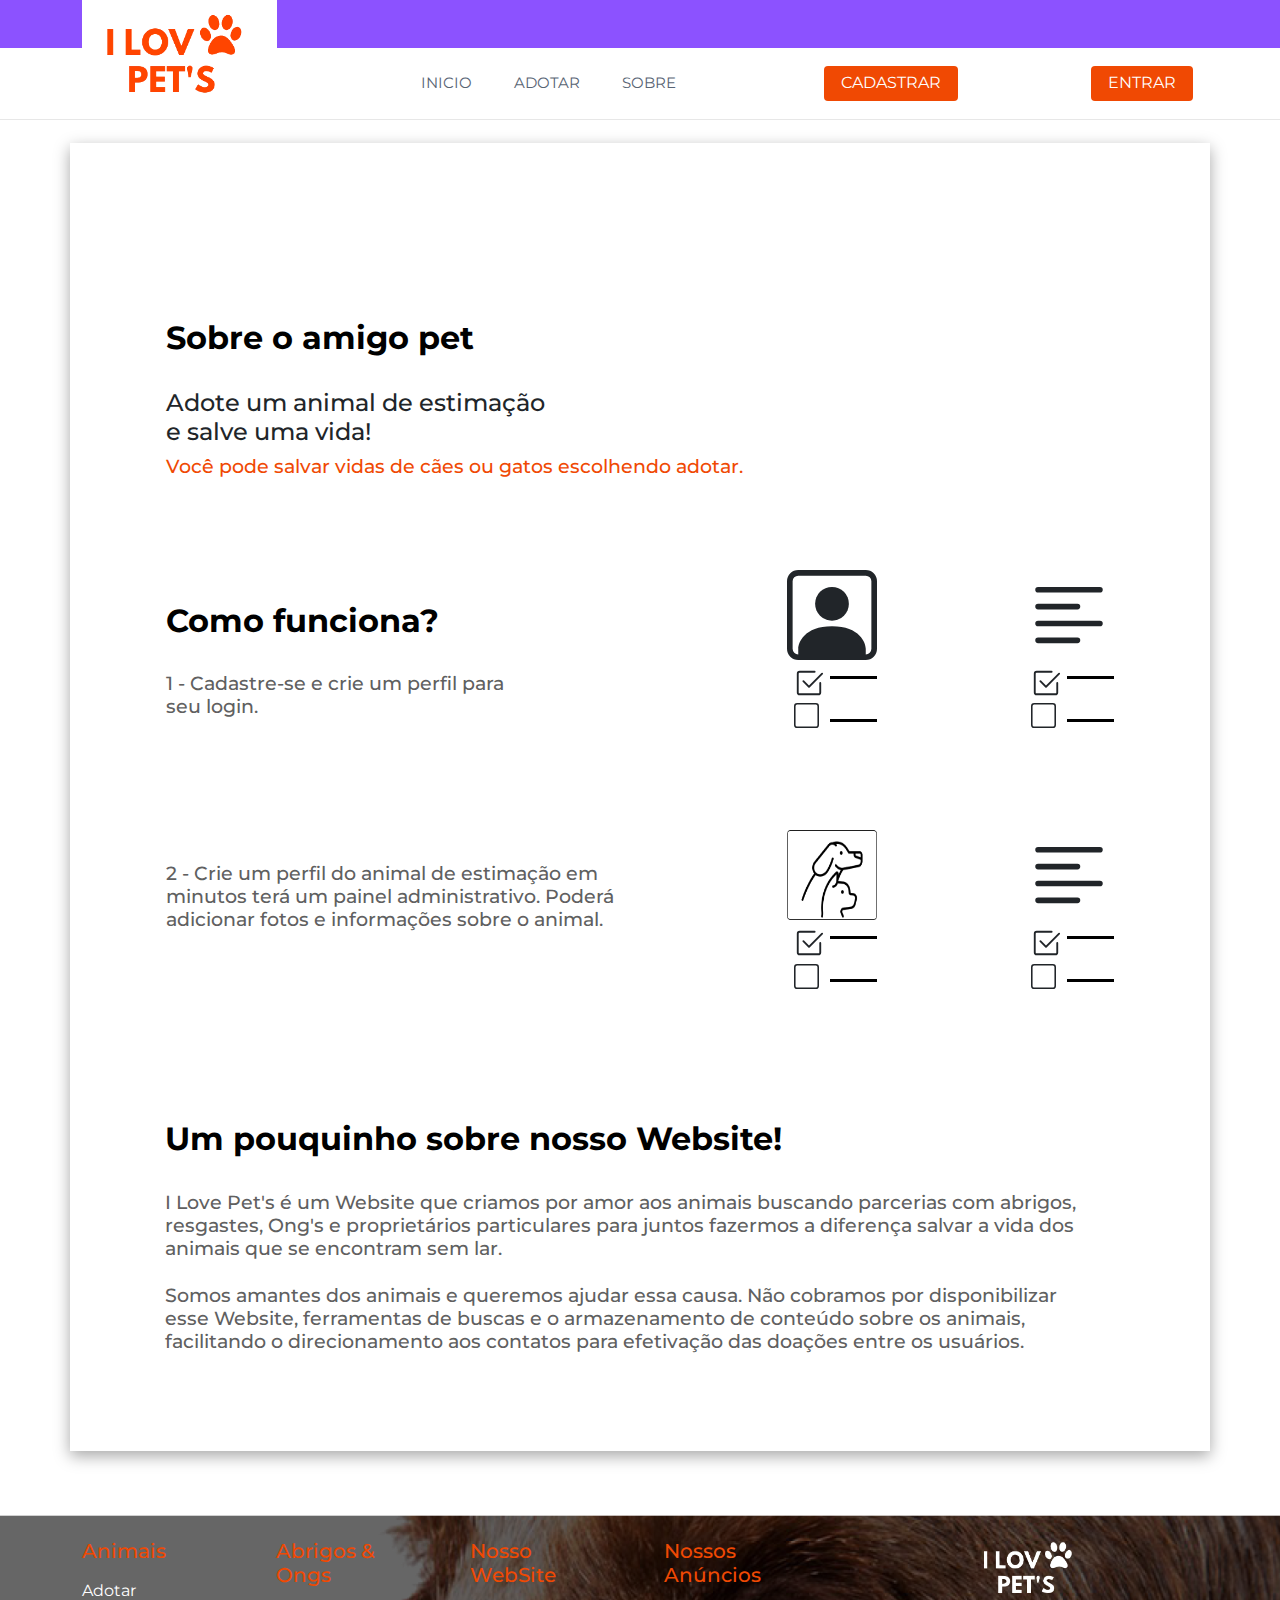
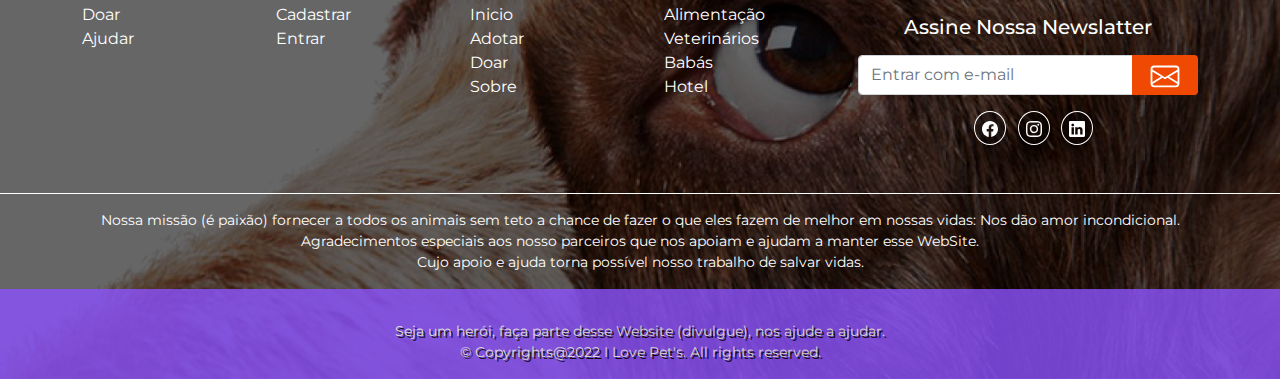
==== commit b2a41f2e: "button link page detail" ====
--- a/about.html
+++ b/about.html
@@ -67,6 +67,7 @@
                 </ul>
             </div>
         </div>
+        <div class="linha-about"></div>
     </div>
 
     <div class="offcanvas offcanvas-start" tabindex="-1" id="MainMenuMobile" aria-labelledby="MainMenuMobileLabel">
@@ -93,7 +94,7 @@
     </div>
 
     <div class="fluid-about container-fluid">
-        <div class="container about-container">
+        <div class="container about-container mt-4">
             <div class="container-conteudo">
                 <div class="row text-about">
                     <div class="title-one col-md-9 col-sm-12 col-12 pt-5 flex-column justify-content-center">
@@ -214,7 +215,7 @@
                             <div class="about-text-title col-12">
                                 <h2 class="text-about-h2 title-h2 pt-5 mt-5">Um pouquinho sobre nosso Website!</h2><br>
                                 <h4 class="text-about-h4 text-h4">I Love Pet's é um Website que criamos por amor aos animais
-                                    buscando parceriascom abrigos, resgastes, Ong's e proprietários particulares
+                                    buscando parcerias com abrigos, resgastes, Ong's e proprietários particulares
                                     para juntos fazermos a diferença salvar a vida dos animais que se encontram sem lar.
                                 </h4>
                                 <h4 class="text-about-h4 text-h4 mt-4">Somos amantes dos animais e queremos ajudar essa causa.
--- a/scss/adote.css
+++ b/scss/adote.css
@@ -795,10 +795,12 @@
 }
 .container-adotar .btn-adotar-1 {
   background-color: #F04903;
-  color: #FFFFFF;
   width: 80%;
   border-radius: 12px;
   margin-bottom: 1rem;
+}
+.container-adotar .btn-adotar-1 a {
+  color: #FFFFFF;
 }
 
 .pagination {
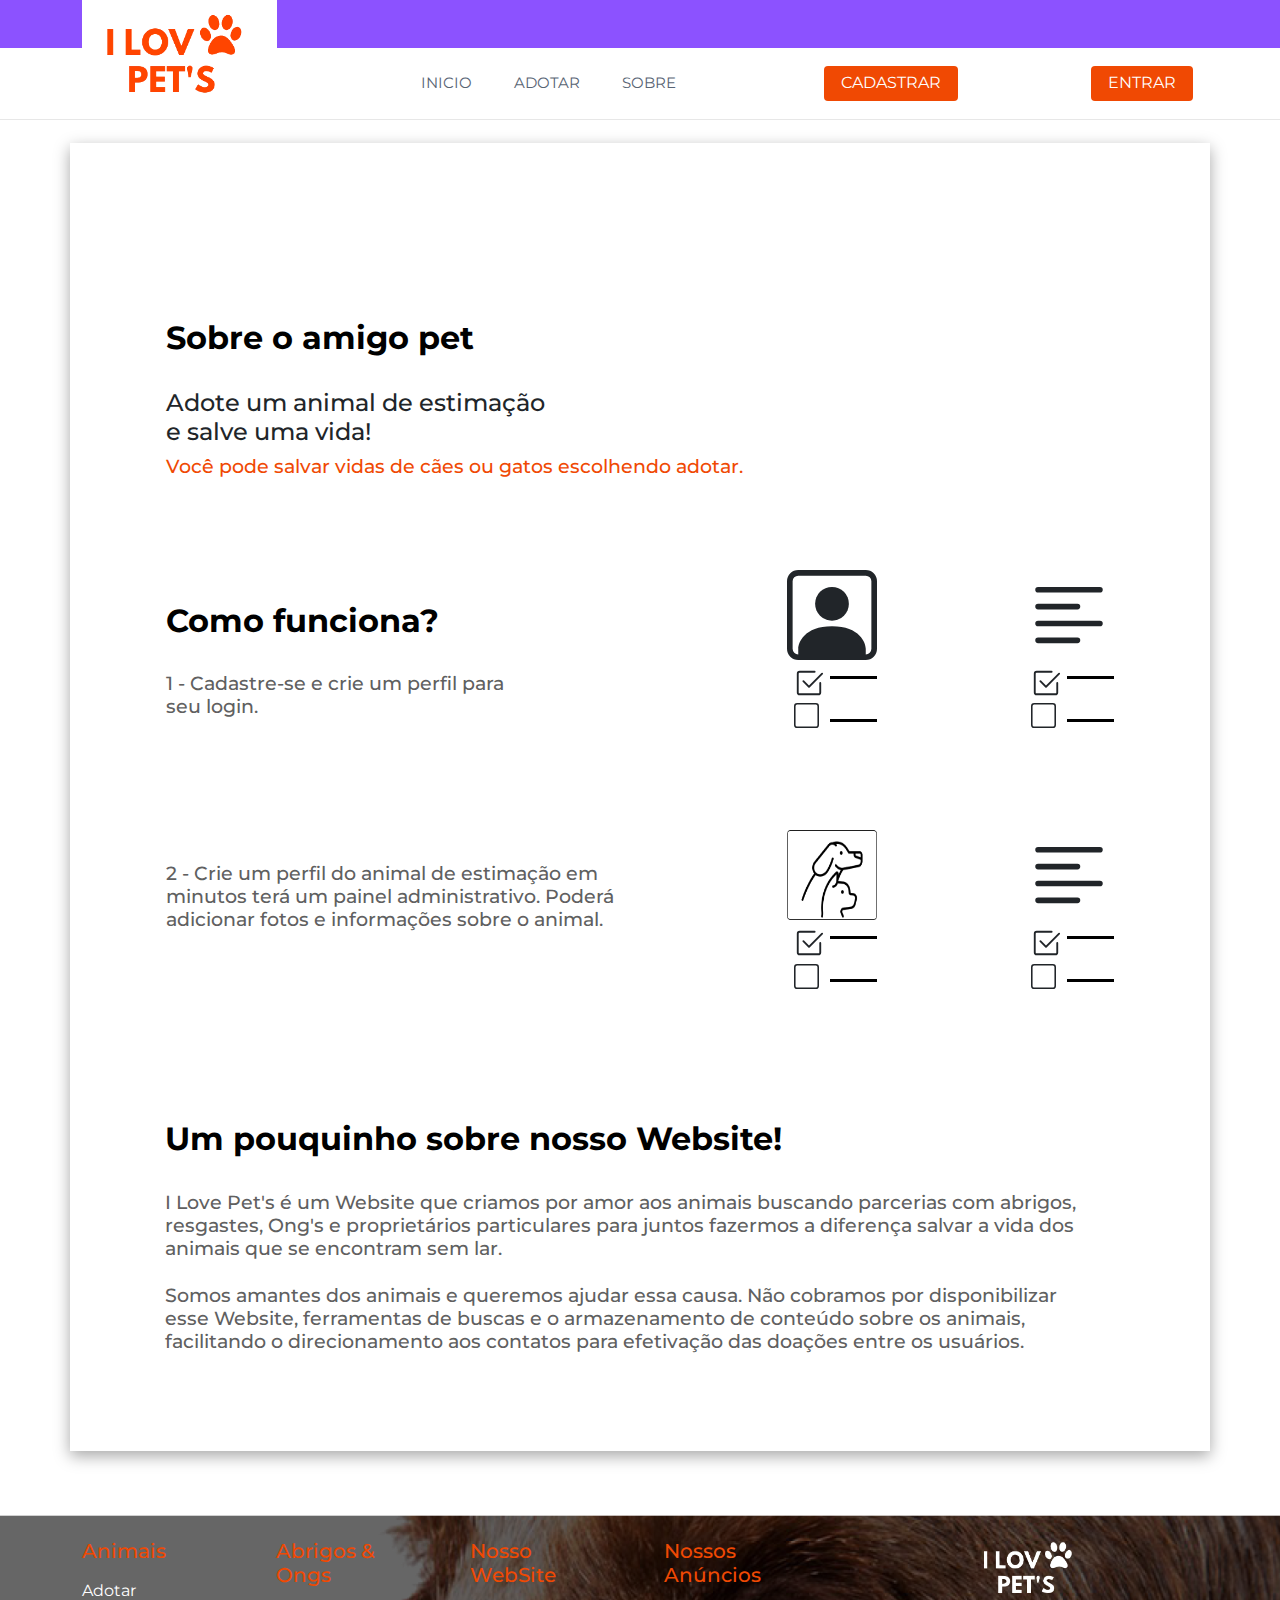
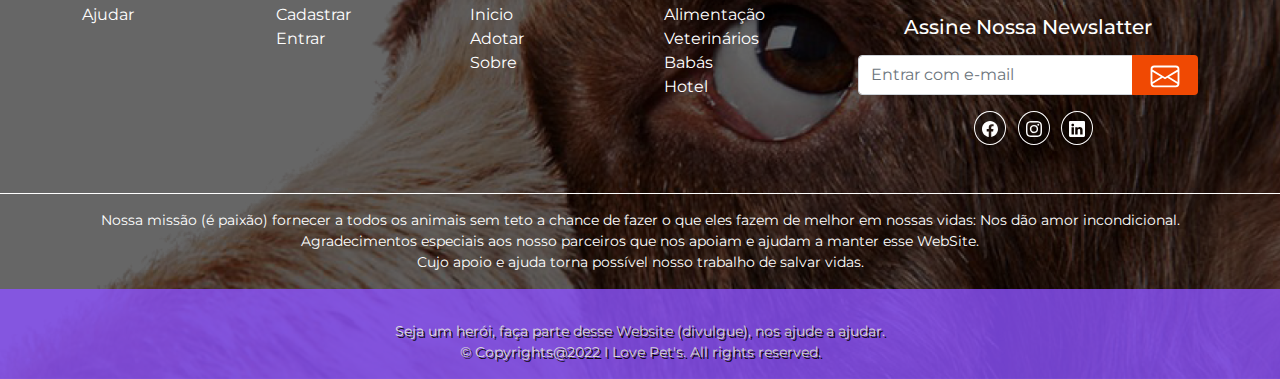
==== commit 720f7746: "created page upload-dog - alteration scss page cadastre dog" ====
--- a/about.html
+++ b/about.html
@@ -28,22 +28,11 @@
                         <a class="nav-link" href="about.html">SOBRE</a>
                     </li>
                 </ul>
-                <ul class="nav nav-login">
+                <ul class="btn-cadastrar nav nav-login">
                     <li class="nav-item">
                         <a class="nav-link btn-e btn" href="sign-uplogin.html">
-                            <span class="icon text">
-                                <svg xmlns="http://www.w3.org/2000/svg" width="16" height="16" fill="currentColor" class="bi bi-person-fill" viewBox="0 0 16 16">
-                                    <path d="M3 14s-1 0-1-1 1-4 6-4 6 3 6 4-1 1-1 1H3zm5-6a3 3 0 1 0 0-6 3 3 0 0 0 0 6z"/>
-                                  </svg>
-                            </span>CADASTRAR
+                            CADASTRAR
                         </a>
-                    </li>
-                    <li class="nav-item nav-item-menu-mobile">
-                        <button class="btn-sidebar btn btn-primary" type="button" data-bs-toggle="offcanvas" data-bs-target="#MainMenuMobile" aria-controls="MainMenuMobile">
-                            <svg xmlns="http://www.w3.org/2000/svg" width="16" height="16" fill="currentColor" class="bi bi-list" viewBox="0 0 16 16">
-                                <path fill-rule="evenodd" d="M2.5 12a.5.5 0 0 1 .5-.5h10a.5.5 0 0 1 0 1H3a.5.5 0 0 1-.5-.5zm0-4a.5.5 0 0 1 .5-.5h10a.5.5 0 0 1 0 1H3a.5.5 0 0 1-.5-.5zm0-4a.5.5 0 0 1 .5-.5h10a.5.5 0 0 1 0 1H3a.5.5 0 0 1-.5-.5z"/>
-                            </svg>
-                        </button>
                     </li>
                 </ul>
     
@@ -236,25 +225,23 @@
                 <div class="col-lg-2 col-md-6 col-sm col">
                     <h5 class="footer-text-white mb-3">Animais</h5>
                     <ul class="list-unstyled text-muted">
-                        <li><a href="#" class="text-decoration-none">Adotar</a></li>
-                        <li><a href="#" class="text-decoration-none">Doar</a></li>
+                        <li><a href="adotar.html" class="text-decoration-none">Adotar</a></li>
                         <li><a href="#" class="text-decoration-none">Ajudar</a></li>
                     </ul>
                 </div>
                 <div class="col-lg-2 col-md-6 col-sm col">
                     <h5 class="footer-text-white mb-3">Abrigos & Ongs</h5>
                     <ul class="list-unstyled text-muted">
-                        <li><a href="#" class="text-decoration-none">Cadastrar</a></li>
-                        <li><a href="#" class="text-decoration-none">Entrar</a></li>
+                        <li><a href="sign-uplogin.html" class="text-decoration-none">Cadastrar</a></li>
+                        <li><a href="in-sign.html" class="text-decoration-none">Entrar</a></li>
                     </ul>
                 </div>
                 <div class="col-lg-2 col-md-6 col-sm col">
                     <h5 class="footer-text-white mb-3">Nosso WebSite</h5>
                     <ul class="list-unstyled text-muted">
-                        <li><a href="#" class="text-decoration-none">Inicio</a></li>
-                        <li><a href="#" class="text-decoration-none">Adotar</a></li>
-                        <li><a href="#" class="text-decoration-none">Doar</a></li>
-                        <li><a href="#" class="text-decoration-none">Sobre</a></li>
+                        <li><a href="index.html" class="text-decoration-none">Inicio</a></li>
+                        <li><a href="adotar.html" class="text-decoration-none">Adotar</a></li>
+                        <li><a href="about.html" class="text-decoration-none">Sobre</a></li>
                     </ul>
                 </div>
                 <div class="col-lg-2 col-md-6 col-sm col">
@@ -278,7 +265,7 @@
                             <input class="form-control" type="text" placeholder="Entrar com e-mail" aria-label="Entrar com e-mail" aria-describedby="button-addon2">
                             <button class="btn footer-btn-primary" id="button-addon2" type="button"><i class="icon-envelope bi bi-envelope"><svg xmlns="http://www.w3.org/2000/svg" width="16" height="16" fill="currentColor" class="bi bi-envelope" viewBox="0 0 16 16">
                                 <path d="M0 4a2 2 0 0 1 2-2h12a2 2 0 0 1 2 2v8a2 2 0 0 1-2 2H2a2 2 0 0 1-2-2V4Zm2-1a1 1 0 0 0-1 1v.217l7 4.2 7-4.2V4a1 1 0 0 0-1-1H2Zm13 2.383-4.708 2.825L15 11.105V5.383Zm-.034 6.876-5.64-3.471L8 9.583l-1.326-.795-5.64 3.47A1 1 0 0 0 2 13h12a1 1 0 0 0 .966-.741ZM1 11.105l4.708-2.897L1 5.383v5.722Z"/>
-                            </svg></i>
+                              </svg></i>
                             </button>
                         </div>
                     </form>
@@ -287,25 +274,25 @@
                             <!-- Facebook -->
                             <div class="btn-social d-flex justify-content-center">
                                 <a class="m-1" href="#!" role="button"
-                                ><i class="bi bi-facebook"><svg xmlns="http://www.w3.org/2000/svg" width="16" height="16" fill="currentColor" class="bi bi-facebook" viewBox="0 0 16 16">
+                                  ><i class="bi bi-facebook"><svg xmlns="http://www.w3.org/2000/svg" width="16" height="16" fill="currentColor" class="bi bi-facebook" viewBox="0 0 16 16">
                                     <path d="M16 8.049c0-4.446-3.582-8.05-8-8.05C3.58 0-.002 3.603-.002 8.05c0 4.017 2.926 7.347 6.75 7.951v-5.625h-2.03V8.05H6.75V6.275c0-2.017 1.195-3.131 3.022-3.131.876 0 1.791.157 1.791.157v1.98h-1.009c-.993 0-1.303.621-1.303 1.258v1.51h2.218l-.354 2.326H9.25V16c3.824-.604 6.75-3.934 6.75-7.951z"/>
-                                </svg></i>
+                                  </svg></i>
                                 </a>
                             </div>
                             <!-- Instagram -->
                             <div class="btn-social d-flex justify-content-center">
                                 <a class="m-1" href="#!" role="button"
-                                ><i class="bi bi-instagram"><svg xmlns="http://www.w3.org/2000/svg" width="16" height="16" fill="currentColor" class="bi bi-instagram" viewBox="0 0 16 16">
+                                  ><i class="bi bi-instagram"><svg xmlns="http://www.w3.org/2000/svg" width="16" height="16" fill="currentColor" class="bi bi-instagram" viewBox="0 0 16 16">
                                     <path d="M8 0C5.829 0 5.556.01 4.703.048 3.85.088 3.269.222 2.76.42a3.917 3.917 0 0 0-1.417.923A3.927 3.927 0 0 0 .42 2.76C.222 3.268.087 3.85.048 4.7.01 5.555 0 5.827 0 8.001c0 2.172.01 2.444.048 3.297.04.852.174 1.433.372 1.942.205.526.478.972.923 1.417.444.445.89.719 1.416.923.51.198 1.09.333 1.942.372C5.555 15.99 5.827 16 8 16s2.444-.01 3.298-.048c.851-.04 1.434-.174 1.943-.372a3.916 3.916 0 0 0 1.416-.923c.445-.445.718-.891.923-1.417.197-.509.332-1.09.372-1.942C15.99 10.445 16 10.173 16 8s-.01-2.445-.048-3.299c-.04-.851-.175-1.433-.372-1.941a3.926 3.926 0 0 0-.923-1.417A3.911 3.911 0 0 0 13.24.42c-.51-.198-1.092-.333-1.943-.372C10.443.01 10.172 0 7.998 0h.003zm-.717 1.442h.718c2.136 0 2.389.007 3.232.046.78.035 1.204.166 1.486.275.373.145.64.319.92.599.28.28.453.546.598.92.11.281.24.705.275 1.485.039.843.047 1.096.047 3.231s-.008 2.389-.047 3.232c-.035.78-.166 1.203-.275 1.485a2.47 2.47 0 0 1-.599.919c-.28.28-.546.453-.92.598-.28.11-.704.24-1.485.276-.843.038-1.096.047-3.232.047s-2.39-.009-3.233-.047c-.78-.036-1.203-.166-1.485-.276a2.478 2.478 0 0 1-.92-.598 2.48 2.48 0 0 1-.6-.92c-.109-.281-.24-.705-.275-1.485-.038-.843-.046-1.096-.046-3.233 0-2.136.008-2.388.046-3.231.036-.78.166-1.204.276-1.486.145-.373.319-.64.599-.92.28-.28.546-.453.92-.598.282-.11.705-.24 1.485-.276.738-.034 1.024-.044 2.515-.045v.002zm4.988 1.328a.96.96 0 1 0 0 1.92.96.96 0 0 0 0-1.92zm-4.27 1.122a4.109 4.109 0 1 0 0 8.217 4.109 4.109 0 0 0 0-8.217zm0 1.441a2.667 2.667 0 1 1 0 5.334 2.667 2.667 0 0 1 0-5.334z"/>
-                                </svg></i>
+                                  </svg></i>
                                 </a>
                             </div>
                             <!-- Linkedin -->
                             <div class="btn-social d-flex justify-content-center">
                                 <a class="m-1" href="#!" role="button"
-                                ><i class="bi bi-linkedin"><svg xmlns="http://www.w3.org/2000/svg" width="16" height="16" fill="currentColor" class="bi bi-linkedin" viewBox="0 0 16 16">
+                                  ><i class="bi bi-linkedin"><svg xmlns="http://www.w3.org/2000/svg" width="16" height="16" fill="currentColor" class="bi bi-linkedin" viewBox="0 0 16 16">
                                     <path d="M0 1.146C0 .513.526 0 1.175 0h13.65C15.474 0 16 .513 16 1.146v13.708c0 .633-.526 1.146-1.175 1.146H1.175C.526 16 0 15.487 0 14.854V1.146zm4.943 12.248V6.169H2.542v7.225h2.401zm-1.2-8.212c.837 0 1.358-.554 1.358-1.248-.015-.709-.52-1.248-1.342-1.248-.822 0-1.359.54-1.359 1.248 0 .694.521 1.248 1.327 1.248h.016zm4.908 8.212V9.359c0-.216.016-.432.08-.586.173-.431.568-.878 1.232-.878.869 0 1.216.662 1.216 1.634v3.865h2.401V9.25c0-2.22-1.184-3.252-2.764-3.252-1.274 0-1.845.7-2.165 1.193v.025h-.016a5.54 5.54 0 0 1 .016-.025V6.169h-2.4c.03.678 0 7.225 0 7.225h2.4z"/>
-                                </svg></i>
+                                  </svg></i>
                                 </a>
                             </div>
 
@@ -325,6 +312,7 @@
             <p class="faixa-text-2 small text-muted mb-0">&copy; Copyrights@2022 I Love Pet's. All rights reserved.</p>
         </div>
     </footer>
+    
 
     <script src="./js/bootstrap.bundle.min.js"></script>
     <script src="./swiper-js/swiper-bundle.min.js"></script>
--- a/scss/adote.css
+++ b/scss/adote.css
@@ -80,6 +80,9 @@
   .top-menu .menu .container-menu .nav-menu {
     display: none;
   }
+  .top-menu .menu .container-menu .btn-cadastrar {
+    display: none;
+  }
   .top-menu .menu .container-menu .nav-login .nav-item-menu-mobile {
     display: block !important;
   }
@@ -96,6 +99,9 @@
     display: block !important;
   }
   .top-menu .menu .container-menu .nav .nav-item .text {
+    display: none;
+  }
+  .top-menu .menu .container-menu .btn-cadastrar {
     display: none;
   }
   .top-menu .menu .container-menu .logo img {
@@ -1524,4 +1530,229 @@
   height: 10rem;
   border-top-left-radius: 8px;
   border-top-right-radius: 8px;
+}
+
+/*Components*/
+/*cadastre-dog*/
+.container .form-cadastre-dog {
+  width: 100%;
+  height: auto;
+  margin-top: 0.5rem;
+}
+.container .form-cadastre-dog .card {
+  width: 100%;
+  height: auto;
+  box-shadow: rgba(0, 0, 0, 0.35) 0px 5px 15px;
+  overflow: hidden;
+  position: relative;
+  font-family: "MontSerrat";
+  display: flex;
+  justify-content: center;
+  margin: auto;
+  margin-bottom: 3rem;
+  border-radius: 12px;
+}
+.container .form-cadastre-dog .card .user {
+  overflow: hidden;
+  position: relative;
+  width: 100%;
+  display: flex;
+}
+.container .form-cadastre-dog .card .user .form {
+  background-color: #FFFFFF;
+  padding: 20px 30px;
+  left: 0;
+  box-sizing: border-box;
+  transition: all 1s;
+}
+.container .form-cadastre-dog .card .user .form .text_cadastre {
+  margin-top: 20px;
+}
+.container .form-cadastre-dog .card .user .form .text_cadastre h2 {
+  color: #606060;
+  font-style: italic;
+  font-weight: 500;
+  font-size: 1.3rem;
+}
+.container .form-cadastre-dog .card .user .form .text_cadastre p a {
+  font-size: 12px;
+  font-weight: 700;
+  text-decoration: none;
+  cursor: pointer;
+}
+.container .form-cadastre-dog .card .user .form .input-text-cadastre {
+  position: relative;
+  margin-top: 30px;
+}
+.container .form-cadastre-dog .card .user .form input[type=text] {
+  width: 100%;
+  height: 40px;
+  border: none;
+  outline: 0;
+  border: 1px solid #cccadc;
+  border-radius: 5px;
+  padding-left: 5px;
+  padding-right: 20px;
+  box-sizing: border-box;
+}
+.container .form-cadastre-dog .card .user .form input[type=password] {
+  width: 100%;
+  height: 40px;
+  border: none;
+  outline: 0;
+  border: 1px solid #cccadc;
+  border-radius: 5px;
+  padding-left: 5px;
+  padding-right: 24px;
+  box-sizing: border-box;
+}
+.container .form-cadastre-dog .card .user .form .input-text-cadastre i {
+  position: absolute;
+  top: 15px;
+  right: 8px;
+  color: #6b6589;
+  cursor: pointer;
+  font-size: 13px;
+}
+.container .form-cadastre-dog .card .user .form .input-text-cadastre label {
+  position: absolute;
+  left: 5px;
+  top: 12px;
+  font-size: 12px;
+  transition: all 0.5s;
+  pointer-events: none;
+}
+.container .form-cadastre-dog .card .user .form .form-select {
+  position: relative;
+  margin-top: 30px;
+  width: 100%;
+  height: 40px;
+  border: none;
+  outline: 0;
+  border: 1px solid #cccadc;
+  border-radius: 5px;
+  padding-left: 5px;
+  padding-right: 24px;
+  box-sizing: border-box;
+  font-size: 12px;
+}
+.container .form-cadastre-dog .card .user .form .row-inf {
+  font-size: 0.8rem;
+  font-weight: 600;
+  color: #F04903;
+}
+.container .form-cadastre-dog .card .user .form .row-inf label {
+  color: #606060;
+  font-size: 0.6rem !important;
+}
+.container .form-cadastre-dog .card .user .form .form-group .form-control {
+  font-family: "MontSerrat";
+  font-size: 12px !important;
+}
+.container .form-cadastre-dog .card .user .form .form-check .form-check-input {
+  background-color: #F04903;
+  border-color: #A62A77;
+}
+.container .form-cadastre-dog .card .user .form .form-check .form-check-input:hover {
+  background-color: #A62A77;
+}
+.container .form-cadastre-dog .card .user .form .form-check .form-check-label {
+  font-size: 14px;
+}
+.container .form-cadastre-dog .card .user .form .cadastre-button {
+  display: flex;
+  justify-content: center;
+  align-items: center;
+  margin-top: 15px;
+}
+.container .form-cadastre-dog .card .user .form .cadastre-button button {
+  width: 100%;
+  height: 40px;
+  border: none;
+  outline: 0;
+  border-radius: 17px;
+  font-size: 18px;
+  font-weight: 500;
+  color: #FFFFFF;
+  background-color: #F04903;
+  cursor: pointer;
+  transition: all 0.5s;
+}
+.container .form-cadastre-dog .card .user .form .cadastre-button button:hover {
+  background-color: #A62A77;
+}
+.container .form-cadastre-dog .card .user .form .policy {
+  margin-top: 20px;
+}
+.container .form-cadastre-dog .card .user .form .policy a {
+  font-size: 12px;
+  font-weight: 700;
+  color: #A62A77;
+  text-decoration: none;
+  cursor: pointer;
+}
+.container .form-cadastre-dog .card .user .form .policy p {
+  font-size: 12px;
+  font-weight: 600;
+  color: #606060;
+}
+.container .form-cadastre-dog .card .user .image-box {
+  height: 100%;
+  width: 50%;
+  position: absolute;
+  right: 0;
+  top: 0;
+}
+.container .form-cadastre-dog .card .user .image-box img {
+  box-sizing: border-box;
+  -o-object-fit: cover;
+     object-fit: cover;
+  width: 100%;
+  height: 100%;
+}
+
+@media screen and (max-width: 768px) {
+  .container {
+    height: scroll;
+  }
+  .card {
+    max-width: 350px;
+  }
+  .image-box {
+    display: none;
+  }
+  .user .form {
+    width: 100%;
+    height: scroll;
+  }
+}
+.linha-sign {
+  background-color: #E7E7E7;
+  width: 100%;
+  height: 0.01rem;
+}
+
+.form-upload {
+  font-family: "MontSerrat";
+  width: auto;
+}
+.form-upload input[type=file] {
+  display: none;
+}
+.form-upload .label-upload {
+  padding: 20px 10px;
+  width: 100%;
+  height: 40px;
+  background-color: #F04903;
+  border-radius: 17px;
+  font-size: 18px;
+  font-weight: 500;
+  color: #FFFFFF;
+  text-align: center;
+  display: block;
+  margin-top: 10px;
+  cursor: pointer;
+}
+.form-upload .label-upload:hover {
+  background-color: #A62A77;
 }/*# sourceMappingURL=adote.css.map */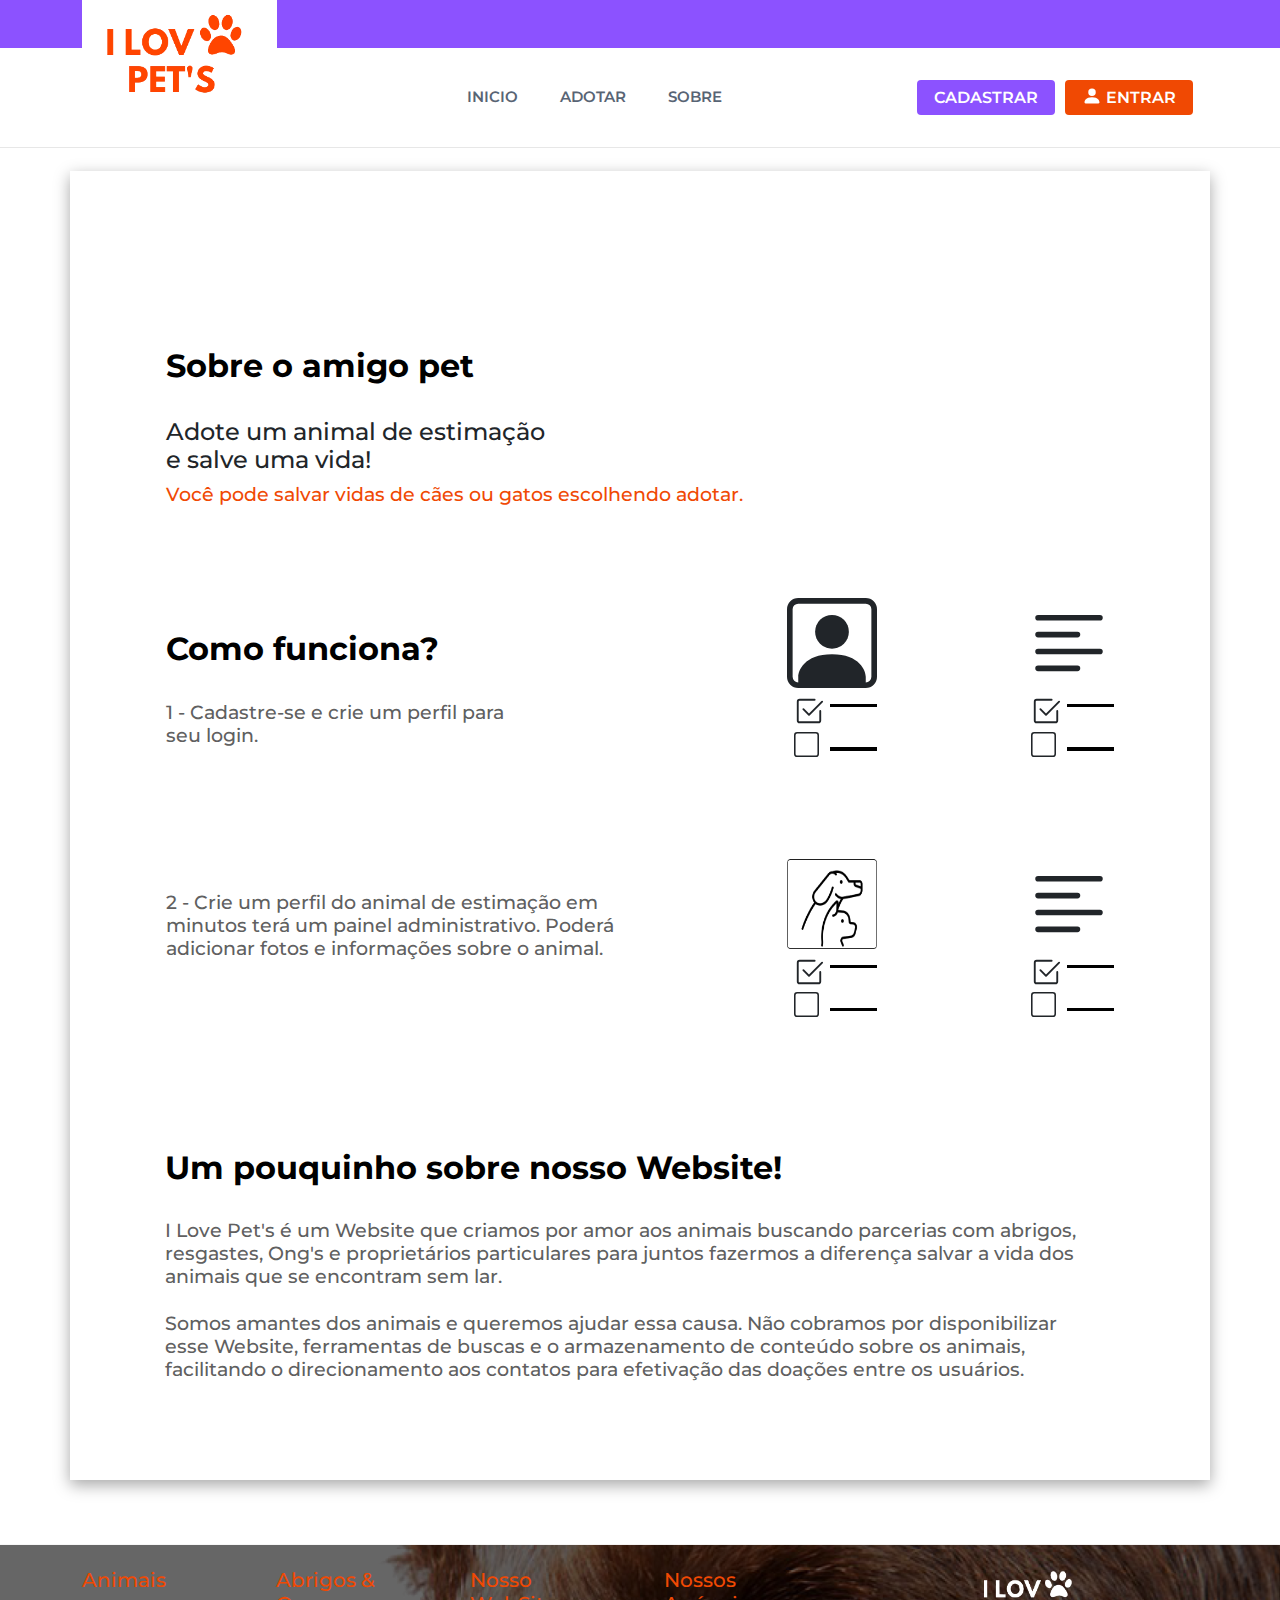
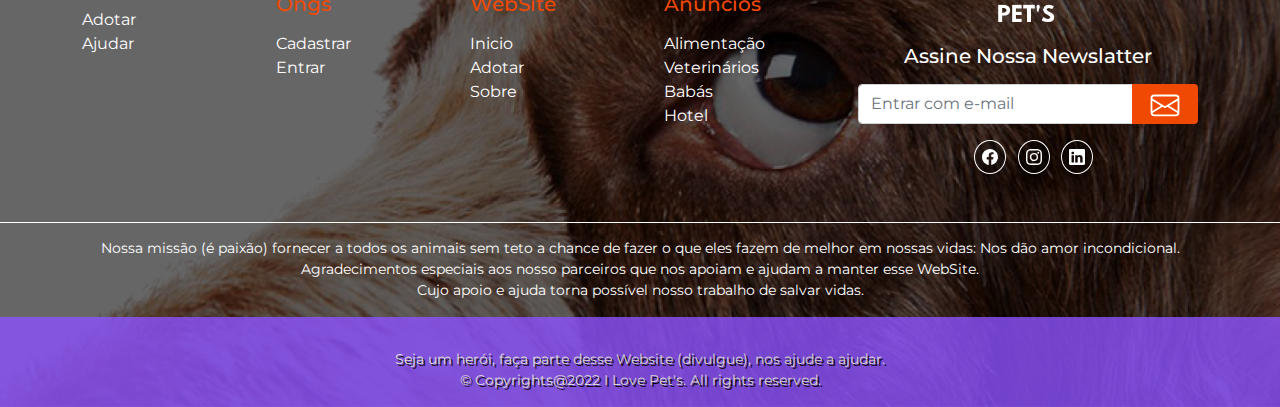
==== commit 98e7db4b: "alteration" ====
--- a/about.html
+++ b/about.html
@@ -13,34 +13,31 @@
     <div class="top-menu">
         <div class="menu">
             <div class="container container-menu">
-                <a class="logo" href="">
+                <a class="logo" href="index.html">
                     <img class="img" src="./imagem/nav-img/logocor.png" alt="Pet's Love">
                 </a>
     
                 <ul class="nav nav-menu">
                     <li class="nav-item">
-                        <a class="nav-link" href="index.html">INICIO</a>
+                        <a class="nav-link nav-menu-link" href="index.html">INICIO</a>
                     </li>
                     <li class="nav-item">
-                        <a class="nav-link" href="adotar.html">ADOTAR</a>
+                        <a class="nav-link nav-menu-link" href="adotar.html">ADOTAR</a>
                     </li>
                     <li class="nav-item">
-                        <a class="nav-link" href="about.html">SOBRE</a>
-                    </li>
-                </ul>
-                <ul class="btn-cadastrar nav nav-login">
-                    <li class="nav-item">
-                        <a class="nav-link btn-e btn" href="sign-uplogin.html">
+                        <a class="nav-link nav-menu-link" href="about.html">SOBRE</a>
+                    </li>
+                </ul> 
+                <ul class="nav nav-login">
+                    <li class="btn-cadastrar nav-item">
+                        <a class="nav-link btn-c btn" href="sign-uplogin.html">
                             CADASTRAR
                         </a>
                     </li>
-                </ul>
-    
-                <ul class="nav nav-login">
-                    <li class="nav-item">
+                    <li class="nav nav-login nav-item">
                         <a class="nav-link btn-e btn" href="in-sign.html">
-                            <span class="icon text">
-                                <svg xmlns="http://www.w3.org/2000/svg" width="16" height="16" fill="currentColor" class="bi bi-person-fill" viewBox="0 0 16 16">
+                            <span class="icon text me-1 mb-1">
+                                <svg xmlns="http://www.w3.org/2000/svg" width="20" height="20" fill="currentColor" class="bi bi-person-fill" viewBox="0 0 16 16">
                                     <path d="M3 14s-1 0-1-1 1-4 6-4 6 3 6 4-1 1-1 1H3zm5-6a3 3 0 1 0 0-6 3 3 0 0 0 0 6z"/>
                                   </svg>
                             </span>ENTRAR
@@ -59,23 +56,23 @@
         <div class="linha-about"></div>
     </div>
 
-    <div class="offcanvas offcanvas-start" tabindex="-1" id="MainMenuMobile" aria-labelledby="MainMenuMobileLabel">
+    <div class="offcanvas offcanvas-start d-flex justify-content-center align-items-center mt-0 pt-0" tabindex="-1" id="MainMenuMobile" aria-labelledby="MainMenuMobileLabel">
+        <button type="button" class="btn-fechar btn mb-5" data-bs-dismiss="offcanvas" aria-label="Close">Fechar</button>
         <div class="offcanvas-header">
-          <h5 class="offcanvas-title" id="MainMenuMobileLabel">
-            <a class="logo" href="">
-                <img class="sidebar-img" src="./imagem/nav-img/logocor.png" alt="Pet's Love">
-            </a>
-          </h5>
-          <button type="button" class="btn-close" data-bs-dismiss="offcanvas" aria-label="Close"></button>
-        </div>
-        <div class="sidebar-nav">
+            <h5 class="offcanvas-title" id="MainMenuMobileLabel">
+                <a class="logo text-center" href="index.html">
+                    <img class="sidebar-img" src="./imagem/nav-img/logocor.png" alt="Pet's Love">
+                </a>
+            </h5>
+        </div>
+        <div class="sidebar-nav mt-5">
             <nav class="navbar nav-sidebar">
                 <div class="container-sidebar">
                     <ul class="sidebar-menu">
-                        <li><a class="dropdown-item" href="index.html">INICIO</a></li>
-                        <li><a class="dropdown-item" href="adotar.html">ADOTAR</a></li>
-                        <li><a class="dropdown-item" href="about.html">SOBRE</a></li>
-                        <li><a class="dropdown-item" href="in-sign.html">ENTRAR</a></li>    
+                        <li><a class="dropdown-item text-center my-2" href="index.html">INICIO</a></li>
+                        <li><a class="dropdown-item text-center my-2" href="adotar.html">ADOTAR</a></li>
+                        <li><a class="dropdown-item text-center my-2" href="about.html">SOBRE</a></li>
+                        <li><a class="dropdown-item text-center my-2" href="in-sign.html">ENTRAR</a></li>    
                     </ul>
                 </div>
             </nav>
@@ -219,7 +216,7 @@
         </div>
     </div>
 
-    <footer class="footer-container container-fluid">
+    <footer class="footer-container container-fluid" style="background-image: url('./imagem/footer/background-footer.png');">
         <div class="container py-4">
             <div class="row gy-4 gx-5">
                 <div class="col-lg-2 col-md-6 col-sm col">
--- a/scss/adote.css
+++ b/scss/adote.css
@@ -55,6 +55,14 @@
   padding: 1rem 0;
   align-items: center;
 }
+.top-menu .menu .container-menu .nav .nav-menu-link {
+  transition: transform 0.2s;
+  font-weight: 600;
+}
+.top-menu .menu .container-menu .nav .nav-menu-link:hover {
+  color: #8C52FF;
+  transform: scale(1.1);
+}
 .top-menu .menu .container-menu .nav .nav-link {
   color: #586474;
   margin: 0 5px;
@@ -64,14 +72,25 @@
   flex-direction: row;
   align-items: center;
   justify-content: center;
+  transition: none;
 }
 .top-menu .menu .container-menu .nav .nav-link.btn.btn-e {
   background-color: #F04903;
   color: #FFFFFF;
+  font-weight: 600;
   height: 35px;
 }
-.top-menu .menu .container-menu .nav .nav-link.btn.btn-e .icon {
-  display: none;
+.top-menu .menu .container-menu .nav .nav-link.btn.btn-e:hover {
+  background-color: #8C52FF;
+}
+.top-menu .menu .container-menu .nav .nav-link.btn.btn-c {
+  background-color: #8C52FF;
+  color: #FFFFFF;
+  font-weight: 600;
+  height: 35px;
+}
+.top-menu .menu .container-menu .nav .nav-link.btn.btn-c:hover {
+  background-color: #F04903;
 }
 .top-menu .menu .container-menu .nav.nav-login .nav-item-menu-mobile {
   display: none;
@@ -120,16 +139,18 @@
 }
 
 .offcanvas-start {
-  background-image: linear-gradient(to right top, #e2e3e5, #e9eaeb, #f1f1f2, #f8f8f8, #ffffff);
+  background-color: #FFFFFF;
+  height: 100vh;
+}
+.offcanvas-start .btn-fechar {
+  color: #F04903;
+  font-weight: 500;
 }
 .offcanvas-start .sidebar-img {
-  width: 100px;
+  width: 130px;
   height: auto;
 }
 
-.container-sidebar {
-  margin-left: 10px;
-}
 .container-sidebar ul {
   list-style-type: none;
   list-style: none;
@@ -137,12 +158,15 @@
   padding: 0;
 }
 .container-sidebar ul .dropdown-item {
+  background-color: #F04903;
+  color: #FFFFFF;
+  font-weight: 600;
   border-radius: 6px;
+  box-shadow: rgba(0, 0, 0, 0.24) 0px 3px 8px;
 }
 
 .banner-top {
   height: auto;
-  background-image: url("../../imagem/banner-top-img/background-banner-top.png");
   background-size: cover;
   background-position: center;
   background-repeat: no-repeat;
@@ -207,9 +231,10 @@
   background-color: rgba(0, 0, 0, 0.5);
   display: flex;
   align-items: center;
-  height: 170px;
+  border-radius: 6px;
+  min-height: 80px;
   justify-content: center;
-  margin: 0;
+  margin: auto;
 }
 .banner-top .banner-top-nav-pesquisa .banner-top-buttom {
   display: flex;
@@ -239,6 +264,9 @@
 .banner-top .banner-top-nav-pesquisa .banner-top-buttom .search-input {
   background-color: #8C52FF;
 }
+.banner-top .banner-top-nav-pesquisa .banner-top-buttom .search-input:hover {
+  background-color: #F04903;
+}
 .banner-top .banner-top-nav-pesquisa .banner-top-buttom .search-input::-moz-placeholder {
   color: #FFFFFF;
 }
@@ -249,14 +277,9 @@
   color: #FFFFFF;
 }
 
-.container-carousel {
-  position: relative;
-  max-width: 75rem;
-  width: 100%;
-  padding: 4rem 2rem;
-  margin: 0 auto;
-}
-
+.main-carousel {
+  overflow: hidden;
+}
 .main-carousel .carousel-title-top {
   text-align: center;
   margin-top: 3.5rem;
@@ -277,10 +300,15 @@
   font-weight: 600;
   margin-top: 1rem;
 }
+.main-carousel .container-carousel {
+  position: relative;
+  max-width: 75rem;
+  width: 100%;
+  padding: 4rem 2rem;
+  margin: 0 auto;
+}
 .main-carousel .container-carousel .swiper-container {
   font-family: "MontSerrat";
-  width: 100%;
-  overflow: hidden;
   padding: 1rem 0;
 }
 .main-carousel .container-carousel .swiper-container .swiper-wrapper .swiper-slide {
@@ -294,7 +322,11 @@
   padding-top: 0.5rem;
   text-align: center;
 }
+.main-carousel .container-carousel .swiper-container .swiper-wrapper .swiper-slide .card-description .card-title h4 {
+  font-weight: 900;
+}
 .main-carousel .container-carousel .swiper-container .swiper-wrapper .swiper-slide .card-description .card-text {
+  color: #606060;
   padding: 0.5rem;
   text-align: center;
 }
@@ -305,6 +337,8 @@
 }
 .main-carousel .container-carousel .swiper-container .swiper-wrapper .swiper-slide .card-description .card-link a {
   text-decoration: none;
+  color: #F04903;
+  font-weight: 600;
 }
 .main-carousel .container-carousel .swiper-container .swiper-wrapper .swiper-slide .card-image img {
   display: block;
@@ -312,7 +346,7 @@
   left: 0;
   bottom: 0;
   width: 100%;
-  height: auto;
+  height: 220px;
   -o-object-fit: cover;
      object-fit: cover;
   border-top-left-radius: 8px;
@@ -443,6 +477,7 @@
 .container-blog .card_g .card-body .card-link a {
   color: #F67C21;
   margin-left: 0.5rem;
+  font-weight: 600;
 }
 .container-blog .card_g .blog-footer-one {
   background-color: #F67C21;
@@ -458,7 +493,6 @@
 }
 
 .bannerinf {
-  background-image: url("../../imagem/bannerinf-img/Group-2.png");
   background-size: cover;
   background-position: center;
   background-repeat: no-repeat;
@@ -642,7 +676,6 @@
 }
 
 .footer-container {
-  background-image: url("../../imagem/footer/background-footer.png");
   background-size: cover;
   background-position: center;
   background-repeat: no-repeat;
@@ -1716,7 +1749,7 @@
     height: scroll;
   }
   .card {
-    max-width: 350px;
+    max-width: 100%;
   }
   .image-box {
     display: none;
@@ -1755,4 +1788,10 @@
 }
 .form-upload .label-upload:hover {
   background-color: #A62A77;
+}
+
+.upload-sign {
+  background-color: #E7E7E7;
+  width: 100%;
+  height: 0.01rem;
 }/*# sourceMappingURL=adote.css.map */